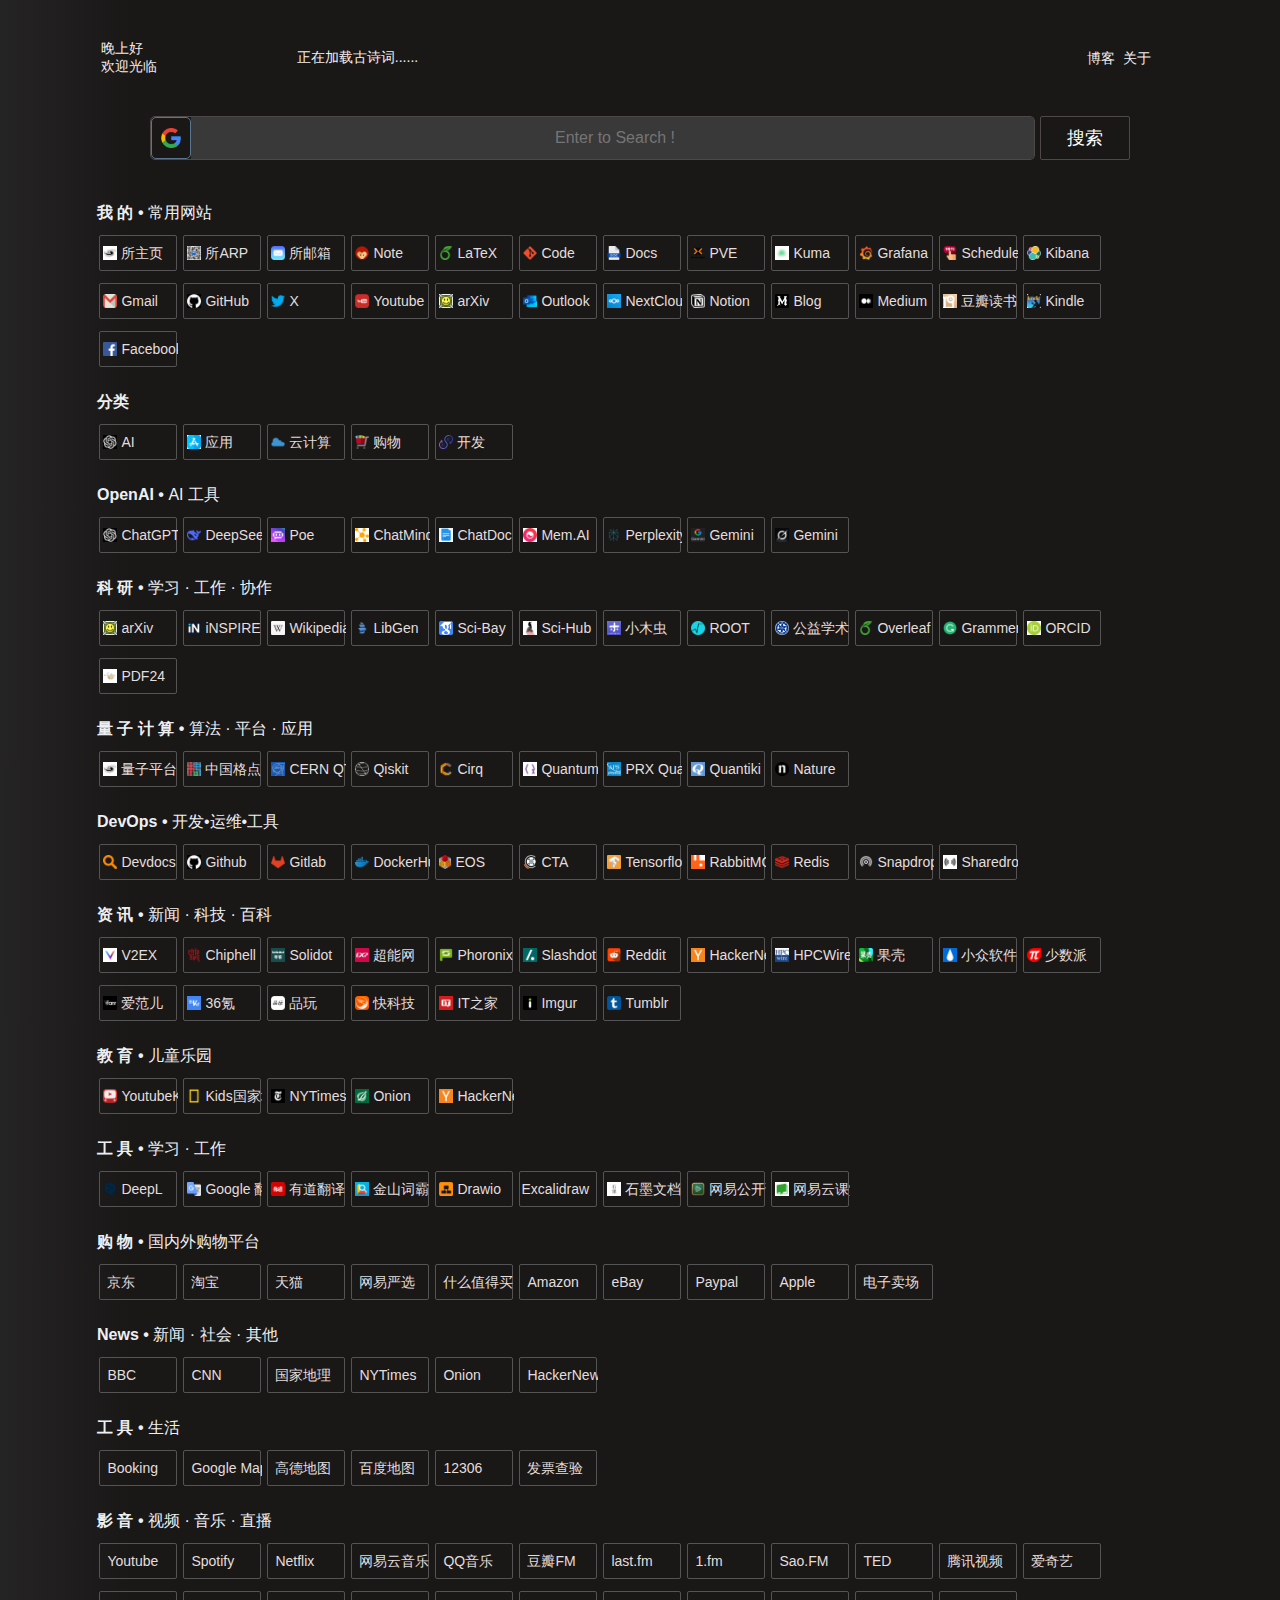
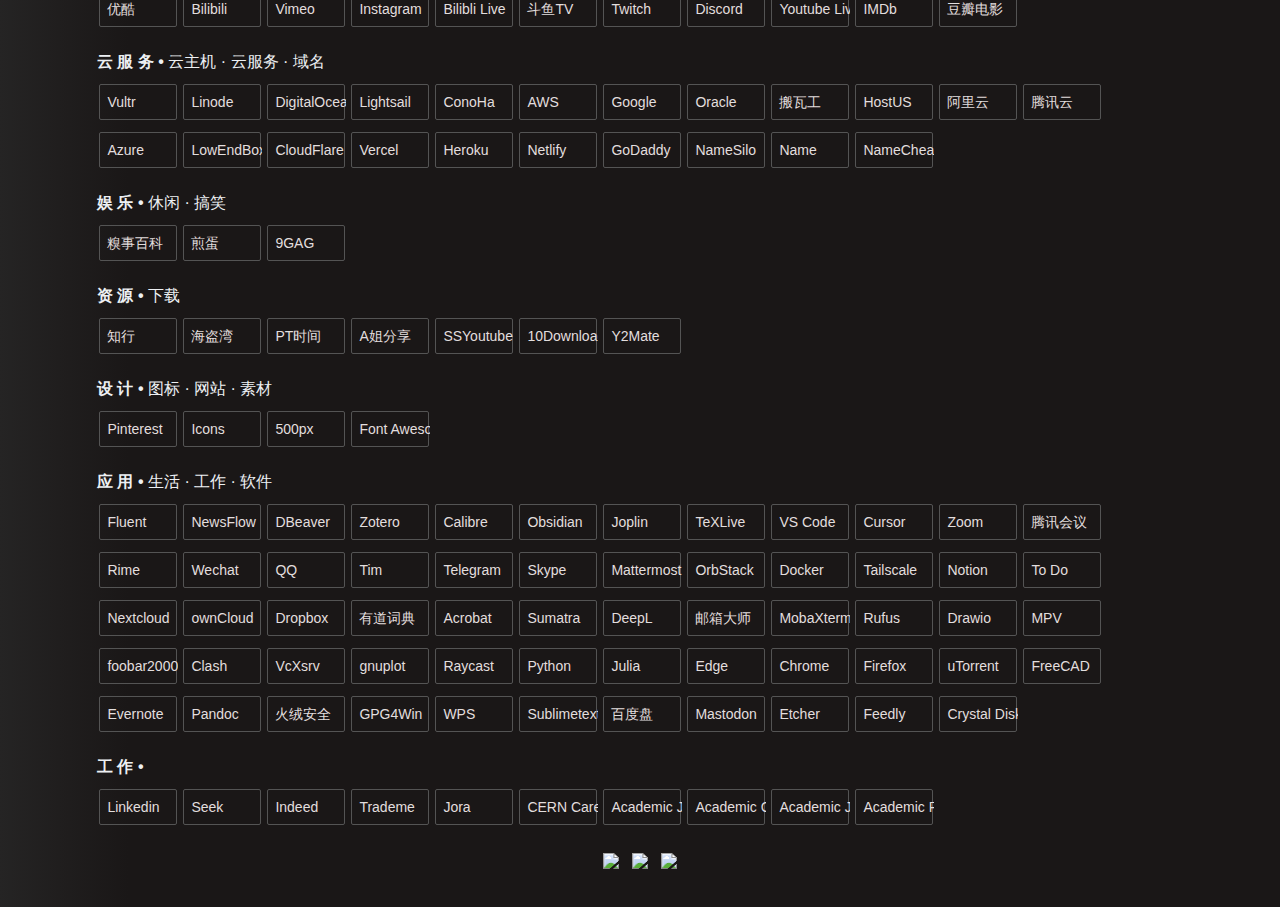
==== index.html @ b5cb86a3 "update deepseek and grok" ====
<!DOCTYPE html>
<html lang="en">

<head>
  <title>减肥熊导航</title>
  <meta charset="utf-8" />
  <meta name="author" content="Yujiang Bi" />
  <meta http-equiv="Cache-control" content="public">
  <meta name="viewport" content="width=device-width, initial-scale=1" />
  <meta name="keywords" content="减肥熊,减肥熊的导航,个人导航,减肥熊的个人导航,简单网址导航" />
  <meta name="description" content="机会总是垂青于有准备的人" />
  <link rel="manifest" href="manifest.json" />
  <link rel="apple-touch-icon" href="/img/apple-touch-icon.png">
  <meta name="theme-color" content="#f2f2f2" />
  <link rel="dns-prefetch" href="//cdn.statically.io">
  <link rel="dns-prefetch" href="//cdn.jsdelivr.net">
  <link rel="dns-prefetch" href="//fonts.googleapis.com">
  <link rel="dns-prefetch" href="//www.googletagmanager.com">
  <link rel="shortcut icon" type="image/x-icon" href="/favicon.ico">
  <link rel="icon" type="image/x-icon" href="/favicon.ico" />

  <link crossorigin="anonymous" integrity="sha384-i/ZLCOBtDmoxztrtShNvc3vGe1+IbOGDzkZNC4KLXurv/BT7QInnM2AsPnvbgXH/" href="//lib.baomitu.com/normalize/5.0.0/normalize.min.css" rel="stylesheet">
  <link href="/css/style.min.css" rel="stylesheet" type="text/css">
  <!--[if lt IE 9]>
      <script src="//cdn.jsdelivr.net/npm/respond.js@1.4.2/dest/respond.min.js"></script>
    <![endif]-->
  <link href="/css/font.css" rel="stylesheet">
  <!-- Google Tag Manager -->
  <!-- <script>(function(w,d,s,l,i){w[l]=w[l]||[];w[l].push({'gtm.start':
      new Date().getTime(),event:'gtm.js'});var f=d.getElementsByTagName(s)[0],
      j=d.createElement(s),dl=l!='dataLayer'?'&l='+l:'';j.async=true;j.src=
      '//www.googletagmanager.com/gtm.js?id='+i+dl;f.parentNode.insertBefore(j,f);
      })(window,document,'script','dataLayer','GTM-NP22Q3B');</script> -->
  <!-- End Google Tag Manager -->
</head>

<body>
  <!-- Google Tag Manager (noscript) -->
  <!-- <noscript><iframe src="//www.googletagmanager.com/ns.html?id=GTM-NP22Q3B"
     height="0" width="0" style="display:none;visibility:hidden"></iframe></noscript> -->
  <!-- End Google Tag Manager (noscript)-->
  <header id="header" class="inner-center header">
    <!-- header menu start -->
    <!-- 菜单 end -->
    <!-- slogan start -->
    <div class="logo-box">
      <div class="container">
        <div class="greeting">
          <div id="greetings" class="greetings">Hello ...</div>
        </div>
        <div class="poem">
          <span id="gushici" class="poem_sentence">正在加载古诗词......</span><br /><span id="poem_info" class="poem_info">
        </div>
        <div id="he-plugin-simple" class="qweather"></div>
        <div class="about">
          <span><a href="//amito.me" target="_blank" rel="noopener noreferrer">博客</a></span> <span><a href="//amito.me/about" target="_self">关于</a></span>
        </div>
      </div>
     <!-- <div id="clock" class="clock">北京时间</div> -->
    </div>
    <!-- slogan end -->
    <!-- 搜索框 start -->
    <div id="search_form" class="search-section">
      <div class="search-left">
        <div id="search_logo" data-type="google" class="search-logo"></div>
        <div class="input-wrap">
          <input id="search_keyword" class="search-input" name="keyword" maxlength="100" autocomplete="off" type="text" placeholder="Enter to Search !">
          <div class="clear-keyword" id="clear_keyword" title="清空">×</div>
        </div>
        <!--  搜索引擎 start  -->
        <ul id="search_methods" class="search-methods">
          <li data-type="google" class="search-item google">Google</li>
          <li data-type="baidu" class="search-item baidu">百度</li>
          <li data-type="github" class="search-item github">GitHub</li>
          <li data-type="whois" class="search-item whois">Whois</li>
          <li data-type="bing" class="search-item bing">必应</li>
          <li data-type="taobao" class="search-item taobao">淘宝</li>
          <li data-type="jingdong" class="search-item jingdong">京东</li>
        </ul> <!--  搜索引擎 end  -->
        <!--  搜索结果 start -->
        <ul id="search_result" class="search-result">
          <li class="result-item"></li>
        </ul> <!--  搜索结果 end -->
      </div>
      <input class="search-submit" value="搜索" id="search_submit" type="submit">
    </div> <!-- 搜索框 end -->
  </header>
  <section id="home" class="inner-center main">
    <div class="content-inside">
      <!-- 导航地址 start -->
      <div class="jj-list hot">
        <div class="jj-list-tit">我 的 &bullet; <span>常用网站</span></div>
        <ul class="jj-list-con">
          <li><a href="http://portal.ihep.ac.cn/" target="_blank"><img class="lazy" loading="lazy" data-src="/img/ihep.png">所主页</a></li>
          <li><a href="//ihep.arp.cn" target="_blank"><img class="lazy" loading="lazy" data-src="/img/arp.png">所ARP</a></li>
          <li><a href="//mail.ihep.ac.cn" target="_blank"><img class="lazy" loading="lazy" data-src="/img/mail.ihep.png">所邮箱</a></li>
          <li><a href="//note.ihep.ac.cn/" target="_blank"><img class="lazy" loading="lazy" data-src="/img/hedge.png">Note</a></li>
          <li><a href="//latex.ihep.ac.cn" target="_blank"><img class="lazy" loading="lazy" data-src="/img/overleaf.png">LaTeX</a></li>
          <li><a href="//code.ihep.ac.cn/" target="_blank" title="Gitlab"><img class="lazy" loading="lazy" data-src="/img/code.png">Code</a></li>
          <li><a href="//docs.ihep.ac.cn" target="_blank"><img class="lazy" loading="lazy" data-src="/img/ihep.docs.png">Docs</a></li>
          <li><a href="//pve.ihep.ac.cn/" target="_blank"><img class="lazy" loading="lazy" data-src="/img/pve.png">PVE</a></li>
          <li><a href="//kuma.ihep.ac.cn/" target="_blank"><img class="lazy" loading="lazy" data-src="/img/kuma.png">Kuma</a></li>
          <li><a href="//storage-mon.ihep.ac.cn/" target="_blank"><img class="lazy" loading="lazy" data-src="/img/grafana.png">Grafana</a></li>
          <li><a href="http://schedule.ihep.ac.cn/create" target="_blank"><img class="lazy" loading="lazy" data-src="/img/vote.png">Schedule</a></li>
          <li><a href="//omat-kibana.ihep.ac.cn/app/kibana_overview#/" target="_blank"><img class="lazy" loading="lazy" data-src="/img/kibana.png">Kibana</a></li>
          <li><a href="//mail.google.com" target="_blank"><img class="lazy" loading="lazy" data-src="/img/gmail.png">Gmail</a></li>
          <li><a href="//github.com/byujiang" target="_blank"><img class="lazy" loading="lazy" data-src="/img/github.png">GitHub</a></li>
          <li><a href="//twitter.com/" target="_blank"><img class="lazy" loading="lazy" data-src="/img/twitter.png">X</a></li>
          <li><a href="//www.youtube.com/" target="_blank"><img class="lazy" loading="lazy" data-src="/img/youtube.png">Youtube</a></li>
          <li><a href="//arxiv.org/list/quant-ph/new/" target="_blank"><img class="lazy" loading="lazy" src="/img/arxiv.png">arXiv</a></li>
          <li><a href="//outlook.live.com/owa/" target="_blank"><img class="lazy" loading="lazy" data-src="/img/outlook.png">Outlook</a></li>
          <li><a href="//box.amito.me" target="_blank"><img class="lazy" loading="lazy" data-src="/img/nextcloud.png">NextCloud</a></li>
          <li><a href="//notion.so" target="_blank"><img class="lazy" loading="lazy" data-src="/img/notion.png">Notion</a></li>
          <li><a href="//blog.amito.me" target="_blank"><img class="lazy" loading="lazy" data-src="/img/amito.png">Blog</a></li>
          <li><a href="//medium.com/@byujiang" target="_blank"><img class="lazy" loading="lazy" data-src="/img/medium.png">Medium</a></li>
          <li><a href="//book.douban.com/" target="_blank"><img class="lazy" loading="lazy" data-src="/img/book.douban.png">豆瓣读书</a></li>
          <li><a href="//www.amazon.com/sendtokindle" target="_blank"><img class="lazy" loading="lazy" data-src="/img/kindle.png">Kindle</a></li>
          <li><a href="//www.facebook.com/" target="_blank"><img class="lazy" loading="lazy" data-src="/img/facebook.png">Facebook</a></li>
        </ul>
      </div>
      <div id="news" class="jj-list">
        <div class="jj-list-tit">分类</div>
        <ul class="jj-list-con">
          <li><a href="#ai"><img class="lazy" loading="lazy" data-src="/img/chatgpt.png">AI</a></li>
          <li><a href="#app"><img class="lazy" loading="lazy" data-src="/img/app.png">应用</a></li>
          <li><a href="#cloud"><img class="lazy" loading="lazy" data-src="/img/cloud.png">云计算</a></li>
          <li><a href="#shopping"><img class="lazy" loading="lazy" data-src="/img/shopping.png">购物</a></li>
          <li><a href="#devops"><img class="lazy" loading="lazy" data-src="/img/devops.png">开发</a></li>
        </ul>
      </div>
      <div class="jj-list">
        <div class="jj-list-tit" id="ai">OpenAI &bullet; <span>AI 工具</span></div>
        <ul class="jj-list-con">
          <li><a href="//chatgpt.com" target="_blank"><img class="lazy" loading="lazy" src="/img/chatgpt.png">ChatGPT</a></li>
          <li><a href="//chat.deepseek.com" target="_blank"><img class="lazy" loading="lazy" src="/img/deepseek.png">DeepSeek</a></li>
          <li><a href="//poe.com" target="_blank"><img class="lazy" loading="lazy" src="/img/poe.png">Poe</a></li>
          <li><a href="//www.chatmind.tech" target="_blank"><img class="lazy" loading="lazy" data-src="/img/chatmind.png">ChatMind</a></li>
          <li><a href="//chatdoc.com" target="_blank"><img class="lazy" loading="lazy" data-src="/img/chatdoc.png">ChatDoc</a></li>
          <li><a href="//mem.ai" target="_blank"><img class="lazy" loading="lazy" data-src="/img/memai.png">Mem.AI</a></li>
          <li><a href="//perplexity.ai" target="_blank"><img class="lazy" loading="lazy" data-src="/img/perplexity.png">Perplexity</a></li>
          <li><a href="//gemini.google.com/app" target="_blank"><img class="lazy" loading="lazy" data-src="/img/gemini.png">Gemini</a></li>
          <li><a href="//grok.com" target="_blank"><img class="lazy" loading="lazy" data-src="/img/grok.png">Gemini</a></li>
        </ul>
      </div>
      <div id="work" class="jj-list">
        <div class="jj-list-tit">科 研 &bullet; <span>学习 · 工作 · 协作</span></div>
        <ul class="jj-list-con">
          <li><a href="//arxiv.org/list/quant-ph/new" target="_blank"><img class="lazy" loading="lazy" data-src="/img/arxiv.png">arXiv</a></li>
          <li><a href="//inspirehep.net/" target="_blank"><img class="lazy" loading="lazy" data-src="/img/inspirehep.png">iNSPIRE</a></li>
          <li><a href="//en.wikipedia.org/wiki/Main_Page" target="_blank"><img class="lazy" loading="lazy" data-src="/img/wikipedia.png">Wikipedia</a></li>
          <li><a href="//libgen.rs/" target="_blank"><img class="lazy" loading="lazy" data-src="/img/libgen.png">LibGen</a></li>
          <li><a href="//sci-bay.org/" target="_blank"><img class="lazy" loading="lazy" data-src="/img/sci-bay.png">Sci-Bay</a></li>
          <li><a href="//sci-hub.st/" target="_blank"><img class="lazy" loading="lazy" data-src="/img/scihub.png">Sci-Hub</a></li>
          <li><a href="http://muchong.com/bbs/" title="小木虫" target="_blank"><img class="lazy" loading="lazy" data-src="/img/muchong.png">小木虫</a></li>
          <li><a href="//root.cern/" title="ROOT 分析软件" target="_blank"><img class="lazy" loading="lazy" data-src= "/img/root.png">ROOT</a></li>
          <li><a href="//pubscholar.cn" title="公益学术" target="_blank"><img class="lazy" loading="lazy" data-src="/img/cas.png">公益学术</a></li>
          <li><a href="//www.overleaf.com?r=b810ecff&rm=d&rs=b" target="_blank"><img class="lazy" loading="lazy" data-src="/img/overleaf.png">Overleaf</a></li>
          <li><a href="//app.grammarly.com/" target="_blank"><img class="lazy" loading="lazy" data-src="/img/grammerly.png">Grammerly</a></li>
          <li><a href="//orcid.org/0000-0001-5346-5889" target="_blank"><img class="lazy" loading="lazy" data-src="/img/orcid.png">ORCID</a></li>
          <li><a href="https://tools.pdf24.org/zh/" target="_blank"><img class="lazy" loading="lazy" data-src="/img/pdf24.png">PDF24</a></li>
        </ul>
      </div>
      <div id="quantum" class="jj-list">
        <div class="jj-list-tit">量 子 计 算 &bullet; <span>算法 · 平台 · 应用</span></div>
        <ul class="jj-list-con">
          <li><a href="//quantum.ihep.ac.cn" target="_blank" title="高能所量子计算平台"><img class="lazy" loading="lazy" data-src="/img/ihep.png">量子平台</a></li>
          <li><a href="//clqcd.ihep.ac.cn" target="_blank" title="中国格点组"><img class="lazy" loading="lazy" data-src="/img/lqcd.png">中国格点</a></li>
          <li><a href="//quantum.cern.ch" target="_blank" title="CERN Quantum Technology Intuitive"><img class="lazy" loading="lazy" data-src="/img/cern.png">CERN QTI</a></li>
          <li><a href="//qiskit.org/textbook/preface.html" target="_blank" title="Qiskit Tutorials"><img class="lazy" loading="lazy" data-src="/img/qiskit.png">Qiskit</a></li>
          <li><a href="//quantumai.google/cirq/tutorials" target="_blank" title="Google Cirq Tutorials"><img class="lazy" loading="lazy" data-src="/img/cirq.png">Cirq</a></li>
          <li><a href="//quantum-journal.org/" target="_blank" title="Open Quantum Journal"><img class="lazy" loading="lazy" data-src="/img/qcj.png">Quantum</a></li>
          <li><a href="//journals.aps.org/prxquantum/" target="_blank" title="APS PRX Quantum"><img class="lazy" loading="lazy" data-src="/img/aps.png">PRX Quantum</a></li>
          <li><a href="//www.quantiki.org/" target="_blank" title="APS PRX Quantum"><img class="lazy" loading="lazy" data-src="/img/quantiki.png">Quantiki</a></li>
          <li><a href="//www.nature.com/" target="_blank" title="Nature"><img class="lazy" loading="lazy" data-src="/img/nature.png">Nature</a></li>
        </ul>
      </div>
      <div id="devops" class="jj-list">
        <div class="jj-list-tit">DevOps &bullet; <span>开发&bullet;运维&bullet;工具</span></div>
        <ul class="jj-list-con">
          <li><a href="//devdocs.io/" target="_blank"><img class="lazy" loading="lazy" data-src="/img/devdocs.png">Devdocs</a></li>
          <li><a href="//github.com/byujiang" target="_blank"><img class="lazy" loading="lazy" data-src="/img/github.png">Github</a></li>
          <li><a href="//gitlab.com/byujiang" target="_blank"><img class="lazy" loading="lazy" data-src="/img/gitlab.png">Gitlab</a></li>
          <li><a href="//hub.docker.com/" target="_blank"><img class="lazy" loading="lazy" data-src="/img/docker.png">DockerHub</a></li>
          <li><a href="//eos-web.web.cern.ch/eos-web/" target="_blank"><img class="lazy" loading="lazy" data-src="/img/cern-eos.png">EOS</a></li>
          <li><a href="//cta.web.cern.ch/cta/" target="_blank"><img class="lazy" loading="lazy" data-src="/img/cta.png">CTA</a></li>
          <li><a href="//tensorflow.org/" target="_blank"><img class="lazy" loading="lazy" data-src="/img/tf.png">Tensorflow</a></li>
          <li><a href="//www.rabbitmq.com/" target="_blank"><img class="lazy" loading="lazy" data-src="/img/rabbitmq.png">RabbitMQ</a></li>
          <li><a href="//redis.io/docs/" target="_blank"><img class="lazy" loading="lazy" data-src="/img/redis.png">Redis</a></li>
          <li><a href="//snapdrop.net" target="_blank"><img class="lazy" loading="lazy" data-src="/img/snapdrop.png">Snapdrop</a></li>
          <li><a href="//sharedrop.io" target="_blank"><img class="lazy" loading="lazy" data-src="/img/sharedrop.png">Sharedrop</a></li>
        </ul>
      </div>
      <div id="news-it" class="jj-list">
        <div class="jj-list-tit">资 讯 &bullet; <span>新闻 · 科技 · 百科</span></div>
        <ul class="jj-list-con">
          <li><a href="//www.v2ex.com" target="_blank"><img class="lazy" loading="lazy" data-src="/img/v2ex.png">V2EX</a></li>
          <li><a href="//www.chiphell.com/" target="_blank"><img class="lazy" loading="lazy" data-src="/img/chiphell.png">Chiphell</a></li>
          <li><a href="//www.solidot.org/" target="_blank"><img class="lazy" loading="lazy" data-src="/img/solidot.png">Solidot</a></li>
          <li><a href="//www.expreview.com/" target="_blank"><img class="lazy" loading="lazy" data-src="/img/expreview.png">超能网</a></li>
          <li><a href="//www.phoronix.com/" target="_blank"><img class="lazy" loading="lazy" data-src="/img/phoronix.png">Phoronix</a></li>
          <li><a href="//slashdot.org/" target="_blank"><img class="lazy" loading="lazy" data-src="/img/slashdot.png">Slashdot</a></li>
          <li><a href="//reddit.com" target="_blank"><img class="lazy" loading="lazy" data-src="/img/reddit.png">Reddit</a></li>
          <li><a href="//news.ycombinator.com/" target="_blank"><img class="lazy" loading="lazy" data-src="/img/hknews.png">HackerNews</a></li>
          <li><a href="//www.hpcwire.com/" target="_blank" title="HPCWire"><img class="lazy" loading="lazy" data-src="/img/hpcwire.png">HPCWire</a></li>
          <li><a href="//www.guokr.com/" target="_blank" target="_blank"><img class="lazy" loading="lazy" data-src="/img/guokr.png">果壳</a></li>
          <li><a href="//www.appinn.com/" target="_blank" title="小众软件"><img class="lazy" loading="lazy" data-src="/img/appinn.png">小众软件</a></li>
          <li><a href="//www.sspai.com" target="_blank" title="少数派"><img class="lazy" loading="lazy" data-src="/img/sspai.png">少数派</a></li>
          <li><a href="//ifanr.com"  target="_blank" title="爱范儿"><img class="lazy" loading="lazy" data-src="/img/ifanr.png">爱范儿</a></li>
          <li><a href="//www.36kr.com/" target="_blank" title="36氪"><img class="lazy" loading="lazy" data-src="/img/36kr.png">36氪</a></li>
          <li><a href="//pingwest.com" target="_blank" title="品玩"><img class="lazy" loading="lazy" data-src="/img/pingwest.png">品玩</a></li>
          <li><a href="http://news.mydrivers.com/" target="_blank" title="快科技"><img class="lazy" loading="lazy" data-src="/img/mydrivers.png">快科技</a></li>
          <li><a href="//www.ithome.com/" target="_blank" title="IT之家"><img class="lazy" loading="lazy" data-src="/img/ithome.png">IT之家</a></li>
          <li><a href="//imgur.com/" target="_blank" title="Imgur"><img class="lazy" loading="lazy" data-src="/img/imgur.png">Imgur</a></li>
          <li><a href="//www.tumblr.com/" target="_blank" title="Tumblr"><img class="lazy" loading="lazy" data-src="/img/tumblr.png">Tumblr</a></li>
        </ul>
      </div>
      <div id="news-social" class="jj-list">
        <div class="jj-list-tit">教 育 &bullet; <span>儿童乐园</span></div>
        <ul class="jj-list-con">
          <li><a href="//youtubekids.com" target="_blank"><img class="lazy" loading="lazy" data-src="/img/y2bkids.png">YoutubeKids</a></li>
          <li><a href="//kids.nationalgeographic.com" target="_blank"><img class="lazy" loading="lazy" data-src="/img/ng.png">Kids国家地理</a></li>
          <li><a href="//www.nytimes.com" target="_blank"><img class="lazy" loading="lazy" data-src="/img/nytimes.png">NYTimes</a></li>
          <li><a href="//www.theonion.com/" target="_blank"><img class="lazy" loading="lazy" data-src="/img/onion.png">Onion</a></li>
          <li><a href="//news.ycombinator.com/" target="_blank"><img class="lazy" loading="lazy" data-src="/img/hknews.png">HackerNews</a></li>
        </ul>
      </div>
      <div id="tools-work" class="jj-list">
        <div class="jj-list-tit">工 具 &bullet; <span>学习 · 工作</span></div>
        <ul class="jj-list-con">
          <li><a href="//www.deepl.com/translator" target="_blank"><img class="lazy" loading="lazy" data-src="/img/deepl.png">DeepL</a></li>
          <li><a href="//translate.google.com/" target="_blank"><img class="lazy" loading="lazy" data-src="/img/translate.png">Google 翻译</a></li>
          <li><a href="//fanyi.youdao.com/" target="_blank"><img class="lazy" loading="lazy" data-src="/img/youdao.png">有道翻译</a></li>
          <li><a href="//www.iciba.com/" target="_blank"><img class="lazy" loading="lazy" data-src="/img/iciba.png">金山词霸</a></li>
          <li><a href="//app.diagrams.net/" target="_blank"><img class="lazy" loading="lazy" data-src="/img/drawio.png">Drawio</a></li>
          <li><a href="//excalidraw.com" target="_blank"<img class="lazy" loading="lazy" data-src="/img/excalidraw.png">Excalidraw</a></li>
          <li><a href="//shimo.im" title="石墨在线文档" target="_blank"><img class="lazy" loading="lazy" data-src="/img/shimo.png">石墨文档</a></li>
          <li><a href="//open.163.com" title="网易公开课" target="_blank"><img class="lazy" loading="lazy" data-src="/img/open.163.png">网易公开课</a></li>
          <li><a href="//study.163.com" title="网易云课堂" target="_blank"><img class="lazy" loading="lazy" data-src="/img/study.163.png">网易云课堂</a></li>
        </ul>
      </div>
      <div id="shopping" class="jj-list">
        <div class="jj-list-tit">购 物 &bullet; <span>国内外购物平台</span></div>
        <ul class="jj-list-con">
          <li><a href="//www.jd.com" target="_blank"><img class="lazy" loading="lazy" data-src="/img/jd.png">京东</a></li>
          <li><a href="//www.taobao.com/" target="_blank"><img class="lazy" loading="lazy" data-src="/img/taobao.png">淘宝</a></li>
          <li><a href="//www.tmall.com/" target="_blank"><img class="lazy" loading="lazy" data-src="/img/tmall.png">天猫</a></li>
          <li><a href="//you.163.com/" target="_blank"><img class="lazy" loading="lazy" data-src="/img/yanxuan.png">网易严选</a></li>
          <li><a href="//www.smzdm.com/" target="_blank"><img class="lazy" loading="lazy" data-src="/img/smzdm.png">什么值得买</a></li>
          <li><a href="//www.amazon.com" target="_blank"><img class="lazy" loading="lazy" data-src="/img/amazon.png">Amazon</a></li>
          <li><a href="//www.ebay.com/" target="_blank"><img class="lazy" loading="lazy" data-src="/img/ebay.png">eBay</a></li>
          <li><a href="//www.paypal.com/" target="_blank"><img class="lazy" loading="lazy" data-src="/img/paypal.png">Paypal</a></li>
          <li><a href="//apple.com/" target="_blank"><img class="lazy" loading="lazy" data-src="/img/apple.png">Apple</a></li>
          <li><a href="http://mkt.zycg.gov.cn/mall-view/#" target="_blank"><img class="lazy" loading="lazy" data-src="/img/zhengcai.png">电子卖场</a></li>
        </ul>
      </div>
      <div id="news-social" class="jj-list">
        <div class="jj-list-tit">News &bullet; <span>新闻 · 社会 · 其他</span></div>
        <ul class="jj-list-con">
          <li><a href="//bbc.com" target="_blank"><img class="lazy" loading="lazy" data-src="/img/bbc.png">BBC</a></li>
          <li><a href="//www.cnn.com/" target="_blank"><img class="lazy" loading="lazy" data-src="/img/cnn.png">CNN</a></li>
          <li><a href="//www.nationalgeographic.com/" target="_blank"><img class="lazy" loading="lazy" data-src="/img/ng.png">国家地理</a></li>
          <li><a href="//www.nytimes.com" target="_blank"><img class="lazy" loading="lazy" data-src="/img/nytimes.png">NYTimes</a></li>
          <li><a href="//www.theonion.com/" target="_blank"><img class="lazy" loading="lazy" data-src="/img/onion.png">Onion</a></li>
          <li><a href="//news.ycombinator.com/" target="_blank"><img class="lazy" loading="lazy" data-src="/img/hknews.png">HackerNews</a></li>
        </ul>
      </div>
      <div id="tools-life" class="jj-list">
        <div class="jj-list-tit">工 具 &bullet; <span>生活</span></div>
        <ul class="jj-list-con">
          <li><a href="//www.booking.com/" target="_blank"><img class="lazy" loading="lazy" data-src="/img/booking.png">Booking</a></li>
          <li><a href="//www.google.com/maps" target="_blank"><img class="lazy" loading="lazy" data-src="/img/googlemaps.png">Google Maps</a></li>
          <li><a href="//ditu.amap.com/" target="_blank"><img class="lazy" loading="lazy" data-src="/img/amap.png">高德地图</a></li>
          <li><a href="//map.baidu.com/" target="_blank"><img class="lazy" loading="lazy" data-src="/img/map.baidu.png">百度地图</a></li>
          <li><a href="//www.12306.cn/index/" target="_blank"><img class="lazy" loading="lazy" data-src="/img/12306.png">12306</a></li>
          <li><a href="//inv-veri.chinatax.gov.cn/" title="国家税务总局发票查验" target="_blank"><img class="lazy" loading="lazy" data-src="/img/tax.png">发票查验</a></li>
        </ul>
      </div>
      <div id="media" class="jj-list">
        <div class="jj-list-tit">影 音 &bullet; <span>视频 · 音乐 · 直播</span></div>
        <ul class="jj-list-con">
          <li><a href="//www.youtube.com" target="_blank"><img class="lazy" loading="lazy" data-src="/img/youtube.png">Youtube</a></li>
          <li><a href="//www.spotify.com" target="_blank"><img class="lazy" loading="lazy" data-src="/img/spotify.png">Spotify</a></li>
          <li><a href="//www.netflix.com/" target="_blank"><img class="lazy" loading="lazy" data-src="/img/netflix.png">Netflix</a></li>
          <li><a href="//music.163.com" target="_blank"><img class="lazy" loading="lazy" data-src="/img/music.163.png">网易云音乐</a></li>
          <li><a href="//y.qq.com/" target="_blank"><img class="lazy" loading="lazy" data-src="/img/qqmusic.png">QQ音乐</a></li>
          <li><a href="//fm.douban.com/" target="_blank"><img class="lazy" loading="lazy" data-src="/img/doubanfm.png">豆瓣FM</a></li>
          <li><a href="//last.fm/" target="_blank"><img class="lazy" loading="lazy" data-src="/img/last.fm.png">last.fm</a></li>
          <li><a href="//www.1.fm/" target="_blank"><img class="lazy" loading="lazy" data-src="/img/1fm.png">1.fm</a></li>
          <li><a href="//sao.fm/" target="_blank"><img class="lazy" loading="lazy" data-src="/img/pulse.png">Sao.FM</a></li>
          <li><a href="//www.ted.com/" target="_blank"><img class="lazy" loading="lazy" data-src="/img/ted.png">TED</a></li>
          <li><a href="//v.qq.com/" target="_blank"><img class="lazy" loading="lazy" data-src="/img/v.qq.png">腾讯视频</a></li>
          <li><a href="//www.iqiyi.com/" target="_blank"><img class="lazy" loading="lazy" data-src="/img/iqiyi.png">爱奇艺</a></li>
          <li><a href="//www.youku.com/" target="_blank"><img class="lazy" loading="lazy" data-src="/img/youku.png">优酷</a></li>
          <li><a href="//www.bilibili.com/" target="_blank"><img class="lazy" loading="lazy" data-src="/img/bilibili.png">Bilibili</a></li>
          <li><a href="//www.vimeo.com/" target="_blank"><img class="lazy" loading="lazy" data-src="/img/vimeo.png">Vimeo</a></li>
          <li><a href="//instagram.com/" target="_blank"><img class="lazy" loading="lazy" data-src="/img/instagram.png">Instagram</a></li>
          <li><a href="//live.bilibili.com/" target="_blank"><img class="lazy" loading="lazy" data-src="/img/bilibili.png">Bilibli Live</a></li>
          <li><a href="//www.douyu.com/" target="_blank"><img class="lazy" loading="lazy" data-src="/img/douyu.png">斗鱼TV</a></li>
          <li><a href="//www.twitch.tv" target="_blank"><img class="lazy" loading="lazy" data-src="/img/twitch.png">Twitch</a></li>
          <li><a href="//discord.com" target="_blank"><img class="lazy" loading="lazy" data-src="/img/discord.png">Discord</a></li>
          <li><a href="//www.youtube.com/live" target="_blank"><img class="lazy" loading="lazy" data-src="/img/youtube.png">Youtube Live</a></li>
          <li><a href="//www.imdb.com" target="_blank"><img class="lazy" loading="lazy" data-src="/img/imdb.png">IMDb</a></li>
          <li><a href="//movie.douban.com" target="_blank"><img class="lazy" loading="lazy" data-src="/img/movie.douban.png">豆瓣电影</a></li>
        </ul>
      </div>
      <div id="cloud" class="jj-list">
        <div class="jj-list-tit">云 服 务 &bullet; <span>云主机 · 云服务 · 域名</span></div>
        <ul class="jj-list-con">
          <li><a href="http://www.vultr.com/?ref=9069766-8H" target="_blank"><img class="lazy" loading="lazy" data-src="/img/vultr.png">Vultr</a></li>
          <li><a href="//www.linode.com" target="_blank"><img class="lazy" loading="lazy" data-src="/img/linode.png">Linode</a></li>
          <li><a href="//digitalocean.com" target="_blank"><img class="lazy" loading="lazy" data-src="/img/do.png">DigitalOcean</a></li>
          <li><a href="//lightsail.aws.amazon.com/" target="_blank"><img class="lazy" loading="lazy" data-src="/img/lightsail.png">Lightsail</a></li>
          <li><a href="//www.conoha.jp/" target="_blank"><img class="lazy" loading="lazy" data-src="/img/conoha.png">ConoHa</a></li>
          <li><a href="//aws.amazon.com" target="_blank"><img class="lazy" loading="lazy" data-src="/img/aws.png">AWS</a></li>
          <li><a href="//cloud.google.com/" target="_blank"><img class="lazy" loading="lazy" data-src="/img/cloud.google.png">Google</a></li>
          <li><a href="//cloud.oracle.com/" target="_blank"><img class="lazy" loading="lazy" data-src="/img/oracle.png">Oracle</a></li>
          <li><a href="//bandwagonhost.com/" target="_blank"><img class="lazy" loading="lazy" data-src="/img/bandwagon.png">搬瓦工</a></li>
          <li><a href="//hostus.us/" target="_blank"><img class="lazy" loading="lazy" data-src="/img/hostus.png">HostUS</a></li>
          <li><a href="//www.aliyun.com" target="_blank"><img class="lazy" loading="lazy" data-src="/img/aliyun.png">阿里云</a></li>
          <li><a href="//cloud.tencent.com/" target="_blank"><img class="lazy" loading="lazy" data-src="/img/cloud.tencent.png">腾讯云</a></li>
          <li><a href="//azure.microsoft.com" target="_blank"><img class="lazy" loading="lazy" data-src="/img/azure.png">Azure</a></li>
          <li><a href="//lowendbox.com/" target="_blank"><img class="lazy" loading="lazy" data-src="/img/lowendbox.png">LowEndBox</a></li>
          <li><a href="//www.cloudflare.com" target="_blank"><img class="lazy" loading="lazy" data-src="/img/cloudflare.png">CloudFlare</a></li>
          <li><a href="//vercel.com/" target="_blank"><img class="lazy" loading="lazy" data-src="/img/vercel.png">Vercel</a></li>
          <li><a href="//heroku.com/" target="_blank"><img class="lazy" loading="lazy" data-src="/img/heroku.png">Heroku</a></li>
          <li><a href="//netlify.com/" target="_blank"><img class="lazy" loading="lazy" data-src="/img/netlify.png">Netlify</a></li>
          <li><a href="//www.godaddy.com" target="_blank"><img class="lazy" loading="lazy" data-src="/img/godaddy.png">GoDaddy</a></li>
          <li><a href="//www.namesilo.com/" target="_blank"><img class="lazy" loading="lazy" data-src="/img/namesilo.png">NameSilo</a></li>
          <li><a href="//www.name.com/" target="_blank"><img class="lazy" loading="lazy" data-src="/img/name.png">Name</a></li>
          <li><a href="//www.namecheap.com/" target="_blank"><img class="lazy" loading="lazy" data-src="/img/namecheap.png">NameCheap</a></li>
        </ul>
      </div>
      <div id="fun" class="jj-list">
        <div class="jj-list-tit">娱 乐 &bullet; <span>休闲 · 搞笑</span></div>
        <ul class="jj-list-con">
          <li><a href="//qiushibaike.com" target="_blank"><img class="lazy" loading="lazy" data-src="/img/qiubai.png">糗事百科</a></li>
          <li><a href="//jandan.net" target="_blank"><img class="lazy" loading="lazy" data-src="/img/jiandan.png">煎蛋</a></li>
          <li><a href="//9gag.net" target="_blank"><img class="lazy" loading="lazy" data-src="/img/9gag.png">9GAG</a></li>
        </ul>
      </div>
      <div id="resource" class="jj-list">
        <div class="jj-list-tit">资 源 &bullet; <span>下载</span></div>
        <ul class="jj-list-con">
          <li><a href="http://pt.zhixing.bjtu.edu.cn/search/" target="_blank"><img class="lazy" loading="lazy" data-src="/img/zhixing.png">知行</a></li>
          <li><a href="//thepiratebay.org/" target="_blank"><img class="lazy" loading="lazy" data-src="/img/piratebay.png">海盗湾</a></li>
          <li><a href="//www.pttime.org/torrents.php" target="_blank"><img class="lazy" loading="lazy" data-src="/img/pttime.png">PT时间</a></li>
          <li><a href="//www.ahhhhfs.com" target="_blank"><img class="lazy" loading="lazy" data-src="/img/ahhhhfs.png">A姐分享</a></li>
          <li><a href="//ssyoutube.com/" target="_blank"><img class="lazy" loading="lazy" data-src="/img/ssy2b.png">SSYoutube</a></li>
          <li><a href="//10downloader.com/en/106" target="_blank"><img class="lazy" loading="lazy" data-src="/img/down10.png">10Downloader</a></li>
          <li><a href="//en1.y2mate.is/q6rwc/" target="_blank"><img class="lazy" loading="lazy" data-src="/img/y2mate.png">Y2Mate</a></li>
        </ul>
      </div>
      <div id="design" class="jj-list">
        <div class="jj-list-tit">设 计 &bullet; <span>图标 · 网站 · 素材</span></div>
        <ul class="jj-list-con">
          <li><a href="//www.pinterest.com/" target="_blank"><img class="lazy" loading="lazy" data-src="/img/pinterest.png">Pinterest</a></li>
          <li><a href="//icon-icons.com/" target="_blank"><img class="lazy" loading="lazy" data-src="/img/icons.png">Icons</a></li>
          <li><a href="//web.500px.com/" target="_blank"><img class="lazy" loading="lazy" data-src="/img/500px.png">500px</a></li>
          <li><a href="//fontawesome.com/icons" target="_blank"><img class="lazy" loading="lazy" data-src="/img/fontawesome.png">Font Awesome</a></li>
        </ul>
      </div>
      <div class="jj-list">
        <div class="jj-list-tit" id="app">应 用 &bullet; <span>生活 · 工作 · 软件</span></div>
        <ul class="jj-list-con">
          <li><a href="//github.com/yang991178/fluent-reader/releases" title="Fluent RSS Reader" target="_blank"><img class="lazy" loading="lazy" data-src="/img/fluent.png">Fluent</a></li>
          <li><a href="//apps.microsoft.com/store/detail/newsflow/9NBLGGH58S5R?hl=en-us&gl=US" target="_blank"><img class="lazy" loading="lazy" data-src="/img/newsflow.png">NewsFlow</a></li>
          <li><a href="//dbeaver.io/download/" target="_blank"><img class="lazy" loading="lazy" data-src="/img/dbeaver.png">DBeaver</a></li>
          <li><a href="//www.zotero.org/download/" target="_blank"><img class="lazy" loading="lazy" data-src="/img/zotero.png">Zotero</a></li>
          <li><a href="//calibre-ebook.com/download" target="_blank"><img class="lazy" loading="lazy" data-src="/img/calibre.png">Calibre</a></li>
          <li><a href="//obsidian.md" target="_blank"><img class="lazy" loading="lazy" data-src="/img/obsidian.png">Obsidian</a></li>
          <li><a href="//joplinapp.org/" target="_blank"><img class="lazy" loading="lazy" data-src="/img/joplin.png">Joplin</a></li>
          <li><a href="//tug.org/texlive/acquire-iso.html" target="_blank"><img class="lazy" loading="lazy" data-src="/img/tex.png">TeXLive</a></l>
          <li><a href="//code.visualstudio.com/Download" target="_blank"><img class="lazy" loading="lazy" data-src="/img/vscode.png">VS Code</a></li>
          <li><a href="//www.cursor.so" target="_blank"><img class="lazy" loading="lazy" data-src="/img/curser.png">Cursor</a></li>
          <li><a href="//zoom.us/download/" target="_blank"><img class="lazy" loading="lazy" data-src="/img/zoom.png">Zoom</a></li>
          <li><a href="//meeting.tencent.com/download-center.html" target="_blank"><img class="lazy" loading="lazy" data-src="/img/tencent.meeting.png">腾讯会议</a></li>
          <li><a href="//rime.im/download/" target="_blank"><img class="lazy" loading="lazy" data-src="/img/rime.png">Rime</a></li>
          <li><a href="//www.wechat.com/en/" target="_blank"><img class="lazy" loading="lazy" data-src="/img/wechat.png">Wechat</a></li>
          <li><a href="//im.qq.com/download" target="_blank"><img class="lazy" loading="lazy" data-src="/img/qq.png">QQ</a></li>
          <li><a href="//tim.qq.com/download.html" target="_blank"><img class="lazy" loading="lazy" data-src="/img/tim.png">Tim</a></li>
          <li><a href="//telegram.org" target="_blank"><img class="lazy" loading="lazy" data-src="/img/telegram.png">Telegram</a></li>
          <li><a href="//www.skype.com/en/get-skype/" target="_blank"><img class="lazy" loading="lazy" data-src="/img/skype.png">Skype</a></li>
          <li><a href="//mattermost.com/download/" target="_blank"><img class="lazy" loading="lazy" data-src="/img/mattermost.png">Mattermost</a></li>
          <li><a href="//orbstack.dev/download" target="_blank"><img class="lazy" loading="lazy" data-src="/img/orbstack.png">OrbStack</a></li>
          <li><a href="//docs.docker.com/get-docker/" target="_blank"><img class="lazy" loading="lazy" data-src="/img/docker.png">Docker</a></li>
          <li><a href="//tailscale.com/download" target="_blank"><img class="lazy" loading="lazy" data-src="/img/tailscale.png">Tailscale</a></li>

          
          <li><a href="//notion.so" target="_blank"><img class="lazy" loading="lazy" data-src="/img/notion.png">Notion</a></li>
          <li><a href="//www.microsoft.com/zh-cn/p/microsoft-to-do-lists-tasks-reminders/9nblggh5r558" target="_blank"><img class="lazy" loading="lazy" data-src="/img/todo.png">To Do</a></li>
          <li><a href="//download.nextcloud.com/desktop/releases/" target="_blank"><img class="lazy" loading="lazy" data-src="/img/nextcloud.png">Nextcloud</a></li>
          <li><a href="//download.owncloud.com/desktop/ownCloud/stable/latest/" target="_blank"><img class="lazy" loading="lazy" data-src="/img/owncloud.png">ownCloud</a></li>
          <li><a href="//dropbox.com/install" target="_blank"><img class="lazy" loading="lazy" data-src="/img/dropbox.png">Dropbox</a></li>
          <li><a href="//cidian.youdao.com/#/" target="_blank"><img class="lazy" loading="lazy" data-src="/img/youdao.png">有道词典</a></li>
          <li><a href="//www.adobe.com/acrobat/pdf-reader.html" target="_blank"><img class="lazy" loading="lazy" data-src="/img/acrobat.png">Acrobat</a></li>
          <li><a href="//www.sumatrapdfreader.org/free-pdf-reader" target="_blank"><img class="lazy" loading="lazy" data-src="/img/sumatra.png">Sumatra</a></li>
          <li><a href="//www.deepl.com/zh/app/" target="_blank"><img class="lazy" loading="lazy" data-src="/img/deepl.png">DeepL</a></li>
          <li><a href="//mail.163.com/dashi/" target="_blank"><img class="lazy" loading="lazy" data-src="/img/mail.163.png">邮箱大师</a></li>
          <li><a href="//mobaxterm.mobatek.net/download.html" target="_blank"><img class="lazy" loading="lazy" data-src="/img/mobaxterm.png">MobaXterm</a></li>
          <li><a href="//rufus.ie/downloads/" target="_blank"><img class="lazy" loading="lazy" data-src="/img/rufus.png">Rufus</a></li>
          <li><a href="//github.com/jgraph/drawio-desktop/releases/" target="_blank"><img class="lazy" loading="lazy" data-src="/img/drawio.png">Drawio</a></li>
          <li><a href="//sourceforge.net/projects/mpv-player-windows/files/64bit/" target="_blank"><img class="lazy" loading="lazy" data-src="/img/mpv.png">MPV</a></li>
          <li><a href="//www.foobar2000.org/download" target="_blank"><img class="lazy" loading="lazy" data-src="/img/foobar.png">foobar2000</a></li>
          <li><a href="//blog.amito.me/clash/" target="_blank"><img class="lazy" loading="lazy" data-src="/img/clash.png">Clash</a></li>
          <li><a href="//sourceforge.net/projects/vcxsrv/files/vcxsrv/" target="_blank"><img class="lazy" loading="lazy" data-src="/img/vcxsrv.png">VcXsrv</a></li>
          <li><a href="//sourceforge.net/projects/gnuplot/files/gnuplot/" target="_blank"><img class="lazy" loading="lazy" data-src="/img/gnuplot.png">gnuplot</a></li>
          <li><a href="//www.raycast.com" target="_blank"><img class="lazy" loading="lazy" data-src="/img/raycast.png">Raycast</a></li>
          <li><a href="//www.python.org/downloads/" target="_blank"><img class="lazy" loading="lazy" data-src="/img/python.png">Python</a></li>
          <li><a href="//julialang.org/downloads/" target="_blank"><img class="lazy" loading="lazy" data-src="/img/julia.png">Julia</a></li>
          <li><a href="//www.microsoft.com/en-us/edge" target="_blank"><img class="lazy" loading="lazy" data-src="/img/edge.png">Edge</a></li>
          <li><a href="//www.google.com/chrome" target="_blank"><img class="lazy" loading="lazy" data-src="/img/chrome.png">Chrome</a></li>
          <li><a href="//www.mozilla.org/en-US/firefox/new/" target="_blank"><img class="lazy" loading="lazy" data-src="/img/firefox.png">Firefox</a></li>
          <li><a href="//www.utorrent.com/?client=utorrent355W" target="_blank"><img class="lazy" loading="lazy" data-src="/img/utorrent.png">uTorrent</a></li>
          <li><a href="//www.freecadweb.org/downloads.php" target="_blank"><img class="lazy" loading="lazy" data-src="/img/freecad.png">FreeCAD</a></li>
          <li><a href="//www.evernote.com" target="_blank"><img class="lazy" loading="lazy" data-src="/img/evernote.png">Evernote</a></li>
          <li><a href="//pandoc.org/installing.html" target="_blank"><img class="lazy" loading="lazy" data-src="/img/pandoc.png">Pandoc</a></li>
          <li><a href="//www.huorong.cn/" target="_blank"><img class="lazy" loading="lazy" data-src="/img/huorong.png">火绒安全</a></li>
          <li><a href="//www.gpg4win.org/" target="_blank"><img class="lazy" loading="lazy" data-src="/img/gpg4win.png">GPG4Win</a></li>
          <li><a href="//www.wps.com/download/" target="_blank"><img class="lazy" loading="lazy" data-src="/img/wps.png">WPS</a></li>
          <li><a href="//sublimetext.com" target="_blank"><img class="lazy" loading="lazy" data-src="/img/sublime.png">Sublimetext</a></li>
          <li><a href="//pan.baidu.com/" target="_blank"><img class="lazy" loading="lazy" data-src="/img/bcloud.png">百度盘</a></li>
          <li><a href="//joinmastodon.org/" target="_blank"><img class="lazy" loading="lazy" data-src="/img/mastodon.png">Mastodon</a></li>
          <li><a href="//etcherpc.com/download/" target="_blank"><img class="lazy" loading="lazy" data-src="/img/etcher.png">Etcher</a></li>
          <li><a href="//feedly.com/" target="_blank"><img class="lazy" loading="lazy" data-src="/img/feedly.png">Feedly</a></li>
          <li><a href="//crystalmark.info/en/software/crystaldiskinfo/" target="_blank"><img class="lazy" loading="lazy" data-src="/img/diskinfo.png">Crystal Diskinfo</a></li>
        </ul>
      </div>
      <div id="jobs" class="jj-list">
        <div class="jj-list-tit">工 作 &bullet; </div>
        <ul class="jj-list-con">
          <li><a href="//www.linkedin.com/" target="_blank"><img class="lazy" loading="lazy" data-src="/img/linkedin.png">Linkedin</a></li>
          <li><a href="//seek.co.nz/" target="_blank"><img class="lazy" loading="lazy" data-src="/img/seek.png">Seek</a></li>
          <li><a href="//nz.indeed.com/" target="_blank"><img class="lazy" loading="lazy" data-src="/img/indeed.png">Indeed</a></li>
          <li><a href="//www.trademe.co.nz/" target="_blank"><img class="lazy" loading="lazy" data-src="/img/trademe.png">Trademe</a></li>
          <li><a href="//nz.jora.com/" target="_blank"><img class="lazy" loading="lazy" data-src="/img/jora.png">Jora</a></li>
          <li><a href="//careers.cern/alljobs" target="_blank"><img class="lazy" loading="lazy" data-src="/img/cern.png">CERN Careers</a></li>
          <li><a href="//academicjobsonline.org/" target="_blank"><img class="lazy" loading="lazy" data-src="/img/ajo.png">Academic Jobs</a></li>
          <li><a href="//academiccareers.com/" target="_blank"><img class="lazy" loading="lazy" data-src="/img/ac.png">Academic Careers</a></li>
          <li><a href="//www.academicjobs.net/search.html" target="_blank"><img class="lazy" loading="lazy" data-src="/img/aj.png">Academic Jobs</a></li>
          <li><a href="//academicpositions.com/find-jobs" target="_blank"><img class="lazy" loading="lazy" data-src="/img/ap.png">Academic Positions</a></li>
        </ul>
      </div>
    </div> <!-- 导航地址 end -->
  </section>
  <!-- <div>
    <a class="to-top" style="position:fixed;bottom:15px;right:15px;" href="#"><img src="/img/top.png" style="width:40px;"></a>
  </div> -->
  <footer class="inner-center footer">
    <div class="copyright">
      <span>
        <a href="//amito.me/copyright/" target="_self">
          <img src="//img.shields.io/badge/Copyright-%C2%A9%202024-blue?style=flat&labelColor=4285f4&color=ea4335">
        </a>
        &nbsp;
        <a href="//amito.me/about/" target="_self">
          <img src="//img.shields.io/badge/Author-减肥中的熊-blue?style=flat&labelColor=34a853&color=ea4335">
        </a>
        &nbsp;
        <a href="//github.com/byujiang/favorite/commits/master" target="_blank" rel="noopener">
          <img src="//img.shields.io/github/last-commit/byujiang/favorite/master?logo=git&label=Last%20commit">
        </a>
      </span>
    </div>
  </footer>
  <script src="/js/jquery.min.js"></script>
  <!-- <script src="/js/jquery.toTop.min.js"></script> -->
  <script src="/js/smoothscroll.js"></script>
  <script crossorigin="anonymous" integrity="sha512-qTXRIMyZIFb8iQcfjXWCO8+M5Tbc38Qi5WzdPOYZHIlZpzBHG3L3by84BBBOiRGiEb7KKtAOAs5qYdUiZiQNNQ==" src="//lib.baomitu.com/moment.js/2.29.1/moment.min.js"></script>
  <script src="/js/lazyload.min.js"></script>
  <script src="/js/custom.min.js"></script>
  <script src="//widget.qweather.net/simple/js/he-simple-common.js?v=2.0"></script>
  <meta name="apple-mobile-web-app-capable" content="yes">
  <script>
    // Check that service workers are registered
    if ('serviceWorker' in navigator) {
      // Use the window load event to keep the page load performant
      window.addEventListener('load', () => {
        navigator.serviceWorker.register('/js/service-worker.js');
      });
    }
  </script>
  <!-- Cloudflare Web Analytics -->
  <!-- <script defer src='//static.cloudflareinsights.com/beacon.min.js' data-cf-beacon='{"token": "6c6ea1f8251546329863f48dbb541808"}'></script> -->

</body>
</html>
---- css/style.min.css ----
/* ================ reset 样式 start  ================ */
* {
    margin: 0;
    padding: 0;
    font-family: 'Noto Sans SC', sans-serif;
    -webkit-box-sizing: border-box;
    -moz-box-sizing: border-box;
    box-sizing: border-box;
}
body, ul, li, h1, h2, h3, h4, h5, h6, p, form, dl, dt, dd {
    margin: 0px;
    padding: 0px;
    font: normal 100%;
    font-weight: 400;
}
img {
    border-style: none;
}
li {
    list-style: none;
}
a {
    text-decoration: none
}
html, body {
    background: rgb(57, 57, 59);
    /* background: url(/img/background.png) no-repeat fixed 100% 100%; */
    background-image: linear-gradient(to right, #252424 0%, rgb(26, 23, 23) 10%);
    /* background-image: linear-gradient( 94.3deg,  rgba(26,33,64,1) 10.9%, rgba(81,84,115,1) 87.1% ); */
    /* background-image: linear-gradient(to right, #0f0c29, #302b63, #24243e); */
    /* background-image: linear-gradient(to right, #141e30, #243b55); */
    /* background-image: radial-gradient( circle farthest-corner at 50.3% 44.5%,  rgba(116,147,179,1) 0%, rgba(62,83,104,1) 100.2% ); */
    -webkit-background-size: cover;
    -moz-background-size: cover;
    -o-background-size: cover;
    background-size: cover;
    min-height: 100%;
    height: auto !important;
    display: flex;
    flex-direction: column;
    /* height: 100%; */
}
input[type="button"], input[type="submit"], input[type="reset"] {
    -webkit-appearance: none;
    outline: 0;
}
textarea {
    -webkit-appearance: none;
}
/* ================ reset 样式 end  ================ */
.inner-center {
        /* background-image: linear-gradient(to bottom, #323232 0%, #3F3F3F 40%, #1C1C1C 150%), linear-gradient(to top, rgba(255,255,255,0.40) 0%, rgba(0,0,0,0.25) 200%) fixed; */
    width: 85vw;
    /* min-height: 100%;
    height: auto !important;
    height: 100%; */
    margin: 0 auto;
}
.header {
    padding-top: 40px;
    /* height: 10%;
    min-height: 120px; */
}
.main {
    padding-top: 40px;
    min-height: 70vh;
    height: auto !important;
    flex: 1;
    /* height: 90%; */
}
.content-inside {
    padding-bottom: 36px;
}
.footer {
    height: 60px;
    text-align: center;
    /* margin-top: -80px;  */
    position: relative;
    bottom: 10px;
    /* position: relative;
    margin-top: -100px; 
    clear:both; */
}
.footer a, a:link, a:hover, a:visited, a:active {
    color: rgba(49, 70, 89, 1);
}
.footer p {
    margin: 16px 0;
    height: 40px;
    font-size: 16px;
}
.footer p img {
    display: inline-block;
    height: 35px;
    vertical-align: -12px;
}
/* logo start  */
.logo-box {
    position: relative;
    overflow: hidden;
    color: rgb(243, 236, 236);
    text-align: left;
    padding-bottom: 40px;
}
/* logo end  */
/* 搜索框 start */
.search-section {
    position: relative;
    display: flex;
    width: 90%;
    min-width:250px;
    margin: 0 auto;
}
.search-section input::placeholder {
    direction: rtl;
    text-align: center;
    font-style: normal;
}
.search-left {
    display: flex;
    width: 95%;
    height: 44px;
    line-height: 20px;
    border: 1px solid rgb(80 75 75 / 96%);
    -moz-border-radius: 5px;
    border-radius: 5px;
}
.search-logo {
    width: 40px;
    align-items: center;
    justify-content: center;
    background: url(/img/google.png) center center no-repeat;
    filter: grayscale(0%);
    -webkit-filter: grayscale(0%);
    -moz-filter: grayscale(0%);
    -o-filter: grayscale(0%);
    filter: alpha(opacity=100);
    -moz-opacity: 1;
    -khtml-opacity: 1;
    opacity: 1;
    cursor: pointer;
    border: 1px solid #5a758f;
    -moz-border-radius: 5px;
    border-radius: 5px;
}
.search-logo:hover {
    filter: grayscale(50%);
    -webkit-filter: grayscale(50%);
    -moz-filter: grayscale(50%);
    -o-filter: grayscale(50%);
    filter: alpha(opacity=50);
    -moz-opacity: 0.5;
    -khtml-opacity: 0.5;
    opacity: 0.5;
}
.search-methods {
    display: none;
    position: absolute;
    left: 0;
    top: 44px;
    width: 155px;
    max-width: 155px;
    border: 1px solid rgba(217, 217, 217, 0.96);
    background-color: #fff;
}
.search-methods li {
    padding-left: 39px;
    background: url(/img/google.png) 10px no-repeat;
    background-size: 20px 20px;
    overflow: hidden;
    height: 34px;
    line-height: 34px;
    color: #545454;
    cursor: pointer;
}
.search-logo {
    background-size: 20px 20px;
}
.search-logo.baidu, li.baidu {
    background-image: url(/img/baidu.png);
}
.search-logo.bing, li.bing {
    background-image: url(/img/scbing.png);
}
.search-logo.wangpan, li.wangpan {
    background-image: url(/img/scwangpan.png);
}
.search-logo.google, li.google {
    background-image: url(/img/google.png);
}
.search-logo.jingdong, li.jingdong {
    background-image: url(/img/jd.png);
}
.search-logo.github, li.github {
    background-image: url(/img/github.png);
}
.search-logo.taobao, li.taobao {
    background-image: url(/img/taobao.png);
}
.search-logo.whois, li.whois {
    background-image: url(/img/whois.png);
}
.search-methods .search-item:hover {
    background-color: #f0f0f0;
}
.search-result {
    display: none;
    position: absolute;
    max-width: 300px;
    top: 55px;
    left: 40px;
    border: 1px solid rgba(187, 187, 187, 1);
    background-color: #fff;
}
.result-item {
    height: 34px;
    line-height: 34px;
    padding: 0 15px;
}
.result-item.active {
    background: #f0f0f0;
}
.result-item:hover {
    background-color: #eee;
    cursor: pointer;
}
.input-wrap {
    position: relative;
    flex: 1;
}
.input-wrap .search-input {
    height: 42px;
    width: 100%;
    outline: 0;
    border: 0;
    font-size: 16px;
    padding-left: 5px;
    background: #393939;
    color: white;
}
/* .input-wrap .search-input:focus{
    border-style:solid;
    border-color: #FDA31E 96%;
    box-shadow: 0 0 10px #FDA31E;
    } */
/* .search-left:focus{
    border-style:solid;
    border-color: #FDA31E 96%;
    box-shadow: 0 0 10px #FDA31E;
    } */
.input-wrap .clear-keyword {
    display: none;
    position: absolute;
    top: 50%;
    right: 10px;
    transform: translateY(-50%);
    cursor: pointer;
    color: #d2d2d2;
    font-size: 20px;
}
.search-submit {
    width: 100%;
    max-width: 90px;
    min-width: 44px;
    height: 44px;
    line-height: 26px;
    background: transparent center no-repeat;
    -webkit-background-size: 30px 30px;
    background-size: 30px 30px;
    color: #fff;
    font-size: 18px;
    text-align: center;
    font-family: 'Noto Sans SC', sans-serif;
    border: 1px solid rgb(80 75 75 / 96%);
    margin-left:5px;
    border-radius: 2px;
    cursor: pointer;
}
.search-submit:hover{
    border: 1px solid pink;
    box-shadow: 0 0 5px pink;
    border-radius: 2px;
}
/* 搜索框 end */
/*  导航内容 start  */
.nav-content {
    overflow: hidden;
}
/*  导航内容 end  */
/*内容区域*/
/*-----------------------------简洁版样式定义- 开始---------------------------------------------------*/
.jj-list {
    width: 100%;
    float: left;
    margin-top: -15px;
    /*padding-right: 16px;*/
    padding: 15px 0;
}
.jj-lists {
    padding-bottom: 30px;
}
.jj-list:nth-of-type(3n) {
    padding-right: 0;
}
.jj-list-tit {
    box-sizing: border-box; /*以 IE 盒子模型的 width 为标准*/
    font-size: 16px;
    line-height: 25px;
    color: rgb(237, 240, 243);
    font-weight: 600;
    width: 100%;
    margin: 0 0 5px 1px;
}
.jj-list-tit span {
    font-weight: 400;
}
.jj-list-con {
    overflow: hidden;
    margin: 0 auto;
}
.jj-list-con li {
    height: 40px;
    box-sizing: border-box; /*以 IE 盒子模型的 width 为标准*/
    padding: 1px 1px; /*设置 div 的内边距*/
    width: 6vw; /*div 等分成 16 部分*/
    min-width: 80px;
    float: left;
    overflow: hidden;
    text-overflow: ellipsis;
    white-space: nowrap;
    margin: 4px 2px 4px 2px;
    transition: all 0.5s ease 0s !important;
}
.jj-list-con li:hover{
    
    transform: translate(0,-5px);
    transition: all 0.5s ease 0s !important;
}
.jj-list-con li a{
    display: block;
    /* background: #4c4c4c; */
    color: rgb(226, 222, 222);
    font-size: 14px;
    font-weight: 400;
    text-align: left;
    padding-left: 0.1em;
    line-height: 34px;
    transition: all 0.4s;
    border-radius: 2px;
    border:#545454 solid 1px;
}
.jj-list-con li a img{
    height: 14px;
    margin: 0 4px -2px 2px;
}
.jj-list-con li a:hover {
    background: #6b6b72 100%;
    font-size: 14px;
    font-weight: 400;
    /* margin: 0 0px -4px 0px; */
    line-height: 34px;
    color: rgb(235, 223, 223);
    border: 1px rgb(245, 177, 188) solid;
    border-radius: 2px;
    box-shadow: 0 0 5px pink;
}
.jj-list-con li a:hover img {
    height: 14px;
    margin: 0 4px -2px 2px;
}
/* 导航栏样式 */
header {
    width: 100%;
    position: relative;
    z-index: 2;
}
.jinrishici-desc {
    font-weight: 400;
    white-space: nowrap;
    font-size: 1.3em;
}
.grid {
    display: grid;
    grid-template-columns: repeat(2, 1fr);
    grid-gap: 5px;
}
.container {
    display: grid;
    grid-template-columns: 18% 57% 0% 26%;
    grid-template-rows: auto;
    grid-column-gap: 5px;
    grid-row-gap: 5px;
    justify-items: start;
    align-items: center;
}
.about {
    display: inline-block;
    color: rgb(243, 239, 239);
    width:80%;
    text-align: right;
    align-items:center;
    margin-right: 2px;
}
.about a {
    color: rgb(243, 239, 239);
    font-size:14px;
    text-decoration: none;
}
.about a:hover {
    color: #1890ff;
}
.about span {
    padding: 0 2px;
}
.poem {
    color: rgb(243, 239, 239);
    width:100%;
    font-size: 14px;
    margin:2px 0px 2px 0px;
    /* border: 1px solid #4b4d4d; */
    /* border-radius: 2px; */
}
.poem a {
    color: rgb(243, 239, 239);
    text-decoration: none;
    font-weight: 500;
}
.poem a:hover {
    color: #1890ff;
}
.poem_sentence,
.poem_info {
    white-space: break-word;
    text-overflow: ellipsis;
    overflow: hidden;
}
.poem_info {
    font-size: small;
    height: 100%;
    max-width: 100%;
    min-width: 20%;
    float: right;
}
.poem_info a {
    text-decoration: none;
}
@media (max-width: 899px) {
    .poem_info {
        display: none;
    }
}
.time {
    float: left;
    height: 50px;
    width: 86%;
    padding: 15px 15px;
    background: #f2f2f2;
    color: rgba(49,70,89,1);
    white-space: nowrap;
    overflow: hidden;
    text-align: center;
}
.time a {
    font-size: 14px;
}
.time img {
    margin: 0 2px;
}
.time span {
    font-family:Montserrat,'Arial Black','Arial-BoldMT','Arial Bold',Arial,Helvetica,sans-serif;
    font-size: 14px;
}
.time ul {
    padding-left: 0;
    display: inline-block;
}
.time ul::after {
    display: inline-block;
    content: '';
    clear: both;
}
.li-time {
    float: left;
    width: 9%;
    box-sizing: border-box;
    list-style-type: none;
    min-width: 118px;
}
#weather-view-he {
    display: none !important;
}
.s-sticker div[data-v-41ba7e2c]:not(:first-child):not(:last-child) {
    padding: 0 2px !important;
}
.greeting {
    display: table;
    padding-left: 5px;
    width: 100%;
}
.greetings {
    display: table-cell;
    vertical-align: middle;
    width: 100%;
    font-size:14px;
}
.clock {
    padding-left: 20px;
}
.copyright {
    flex-direction: row;
    align-items: center;
    font-size: 1rem;
    line-height: 1.5em;
    margin: 15px 0;
    padding-bottom: 20px;
}
.copyright--user {
    margin: auto;
    text-align: center;
}
.copyright>:first-child:not(:only-child) {
    border-right: 1px solid;
    padding-right: 10px;
    margin-right: 10px;
}
/*-----------------------------简洁版样式定义- 结束---------------------------------------------------*/
/*-----------------------------手机自适应---------------------------------------------------*/
@media screen and (max-width:1800px) {
    .copyright>:first-child:not(:only-child) {
        border: none;
        padding: 0;
        margin: 0;
    }
}
@media screen and (max-width: 1800px) {
    .copyright {
        flex-direction: column;
        margin: 15px 0;
    }
}
@media screen and (max-device-width: 1800px) {
    .time {
        width: 80%;
    }
    .hidetimezone {
        display: none;
    }
    .header li {
        margin: 0px 14px;
    }
    .header li a {
        font-size: 14px;
    }
    .inner-center {
        width: 85%;
    }
}
@media screen and (max-device-width: 1259px) {
    .inner-center, .main {
        width:90vw;
    }
    .jj-list-con li {
        width: 10%; /*div 等分成 3 部分*/
    }
    .jj-list-con li a {
        padding: 0 0.3em;
        width: 100%;
        overflow: hidden;
        text-overflow: ellipsis;
        white-space: nowrap;
    }
    .search-left {
        height: 39px;
    }
    .search-methods {
        top: 39px;
    }
    .search-submit {
        min-width: 39px;
        height: 39px;
    }
    .input-wrap .search-input {
        height: 37px;
    }
    .search-section {
        padding-bottom: 10px;
        width: 78%;
        margin-bottom: 25px;
    }
    .jinrishici-desc {
        display: none;
    }
    .jj-list-tit span {
        display: none;
    }
    .time {
        display: none;
    }
    .s-sticker {
        padding-left: 4px !important;
    }
    .s-sticker-cond {
        padding-left: 0 !important;
    }
}
---- css/font.css ----
/* cyrillic-ext */
@font-face {
    font-family: 'Montserrat';
    font-style: normal;
    font-weight: 600;
    font-display: swap;
    src: url(https://fonts.gstatic.com/s/montserrat/v24/JTUHjIg1_i6t8kCHKm4532VJOt5-QNFgpCu173w0aXpsog.woff2) format('woff2');
    unicode-range: U+0460-052F, U+1C80-1C88, U+20B4, U+2DE0-2DFF, U+A640-A69F, U+FE2E-FE2F;
  }
  /* cyrillic */
  @font-face {
    font-family: 'Montserrat';
    font-style: normal;
    font-weight: 600;
    font-display: swap;
    src: url(https://fonts.gstatic.com/s/montserrat/v24/JTUHjIg1_i6t8kCHKm4532VJOt5-QNFgpCu173w9aXpsog.woff2) format('woff2');
    unicode-range: U+0301, U+0400-045F, U+0490-0491, U+04B0-04B1, U+2116;
  }
  /* vietnamese */
  @font-face {
    font-family: 'Montserrat';
    font-style: normal;
    font-weight: 600;
    font-display: swap;
    src: url(https://fonts.gstatic.com/s/montserrat/v24/JTUHjIg1_i6t8kCHKm4532VJOt5-QNFgpCu173w2aXpsog.woff2) format('woff2');
    unicode-range: U+0102-0103, U+0110-0111, U+0128-0129, U+0168-0169, U+01A0-01A1, U+01AF-01B0, U+1EA0-1EF9, U+20AB;
  }
  /* latin-ext */
  @font-face {
    font-family: 'Montserrat';
    font-style: normal;
    font-weight: 600;
    font-display: swap;
    src: url(https://fonts.gstatic.com/s/montserrat/v24/JTUHjIg1_i6t8kCHKm4532VJOt5-QNFgpCu173w3aXpsog.woff2) format('woff2');
    unicode-range: U+0100-024F, U+0259, U+1E00-1EFF, U+2020, U+20A0-20AB, U+20AD-20CF, U+2113, U+2C60-2C7F, U+A720-A7FF;
  }
  /* latin */
  @font-face {
    font-family: 'Montserrat';
    font-style: normal;
    font-weight: 600;
    font-display: swap;
    src: url(https://fonts.gstatic.com/s/montserrat/v24/JTUHjIg1_i6t8kCHKm4532VJOt5-QNFgpCu173w5aXo.woff2) format('woff2');
    unicode-range: U+0000-00FF, U+0131, U+0152-0153, U+02BB-02BC, U+02C6, U+02DA, U+02DC, U+2000-206F, U+2074, U+20AC, U+2122, U+2191, U+2193, U+2212, U+2215, U+FEFF, U+FFFD;
  }
  /* cyrillic-ext */
  @font-face {
    font-family: 'Noto Sans';
    font-style: normal;
    font-weight: 400;
    font-display: swap;
    src: url(https://fonts.gstatic.com/s/notosans/v27/o-0IIpQlx3QUlC5A4PNr6DRAW_0.woff2) format('woff2');
    unicode-range: U+0460-052F, U+1C80-1C88, U+20B4, U+2DE0-2DFF, U+A640-A69F, U+FE2E-FE2F;
  }
  /* cyrillic */
  @font-face {
    font-family: 'Noto Sans';
    font-style: normal;
    font-weight: 400;
    font-display: swap;
    src: url(https://fonts.gstatic.com/s/notosans/v27/o-0IIpQlx3QUlC5A4PNr4TRAW_0.woff2) format('woff2');
    unicode-range: U+0301, U+0400-045F, U+0490-0491, U+04B0-04B1, U+2116;
  }
  /* devanagari */
  @font-face {
    font-family: 'Noto Sans';
    font-style: normal;
    font-weight: 400;
    font-display: swap;
    src: url(https://fonts.gstatic.com/s/notosans/v27/o-0IIpQlx3QUlC5A4PNr5DRAW_0.woff2) format('woff2');
    unicode-range: U+0900-097F, U+1CD0-1CF6, U+1CF8-1CF9, U+200C-200D, U+20A8, U+20B9, U+25CC, U+A830-A839, U+A8E0-A8FB;
  }
  /* greek-ext */
  @font-face {
    font-family: 'Noto Sans';
    font-style: normal;
    font-weight: 400;
    font-display: swap;
    src: url(https://fonts.gstatic.com/s/notosans/v27/o-0IIpQlx3QUlC5A4PNr6TRAW_0.woff2) format('woff2');
    unicode-range: U+1F00-1FFF;
  }
  /* greek */
  @font-face {
    font-family: 'Noto Sans';
    font-style: normal;
    font-weight: 400;
    font-display: swap;
    src: url(https://fonts.gstatic.com/s/notosans/v27/o-0IIpQlx3QUlC5A4PNr5jRAW_0.woff2) format('woff2');
    unicode-range: U+0370-03FF;
  }
  /* vietnamese */
  @font-face {
    font-family: 'Noto Sans';
    font-style: normal;
    font-weight: 400;
    font-display: swap;
    src: url(https://fonts.gstatic.com/s/notosans/v27/o-0IIpQlx3QUlC5A4PNr6jRAW_0.woff2) format('woff2');
    unicode-range: U+0102-0103, U+0110-0111, U+0128-0129, U+0168-0169, U+01A0-01A1, U+01AF-01B0, U+1EA0-1EF9, U+20AB;
  }
  /* latin-ext */
  @font-face {
    font-family: 'Noto Sans';
    font-style: normal;
    font-weight: 400;
    font-display: swap;
    src: url(https://fonts.gstatic.com/s/notosans/v27/o-0IIpQlx3QUlC5A4PNr6zRAW_0.woff2) format('woff2');
    unicode-range: U+0100-024F, U+0259, U+1E00-1EFF, U+2020, U+20A0-20AB, U+20AD-20CF, U+2113, U+2C60-2C7F, U+A720-A7FF;
  }
  /* latin */
  @font-face {
    font-family: 'Noto Sans';
    font-style: normal;
    font-weight: 400;
    font-display: swap;
    src: url(https://fonts.gstatic.com/s/notosans/v27/o-0IIpQlx3QUlC5A4PNr5TRA.woff2) format('woff2');
    unicode-range: U+0000-00FF, U+0131, U+0152-0153, U+02BB-02BC, U+02C6, U+02DA, U+02DC, U+2000-206F, U+2074, U+20AC, U+2122, U+2191, U+2193, U+2212, U+2215, U+FEFF, U+FFFD;
  }
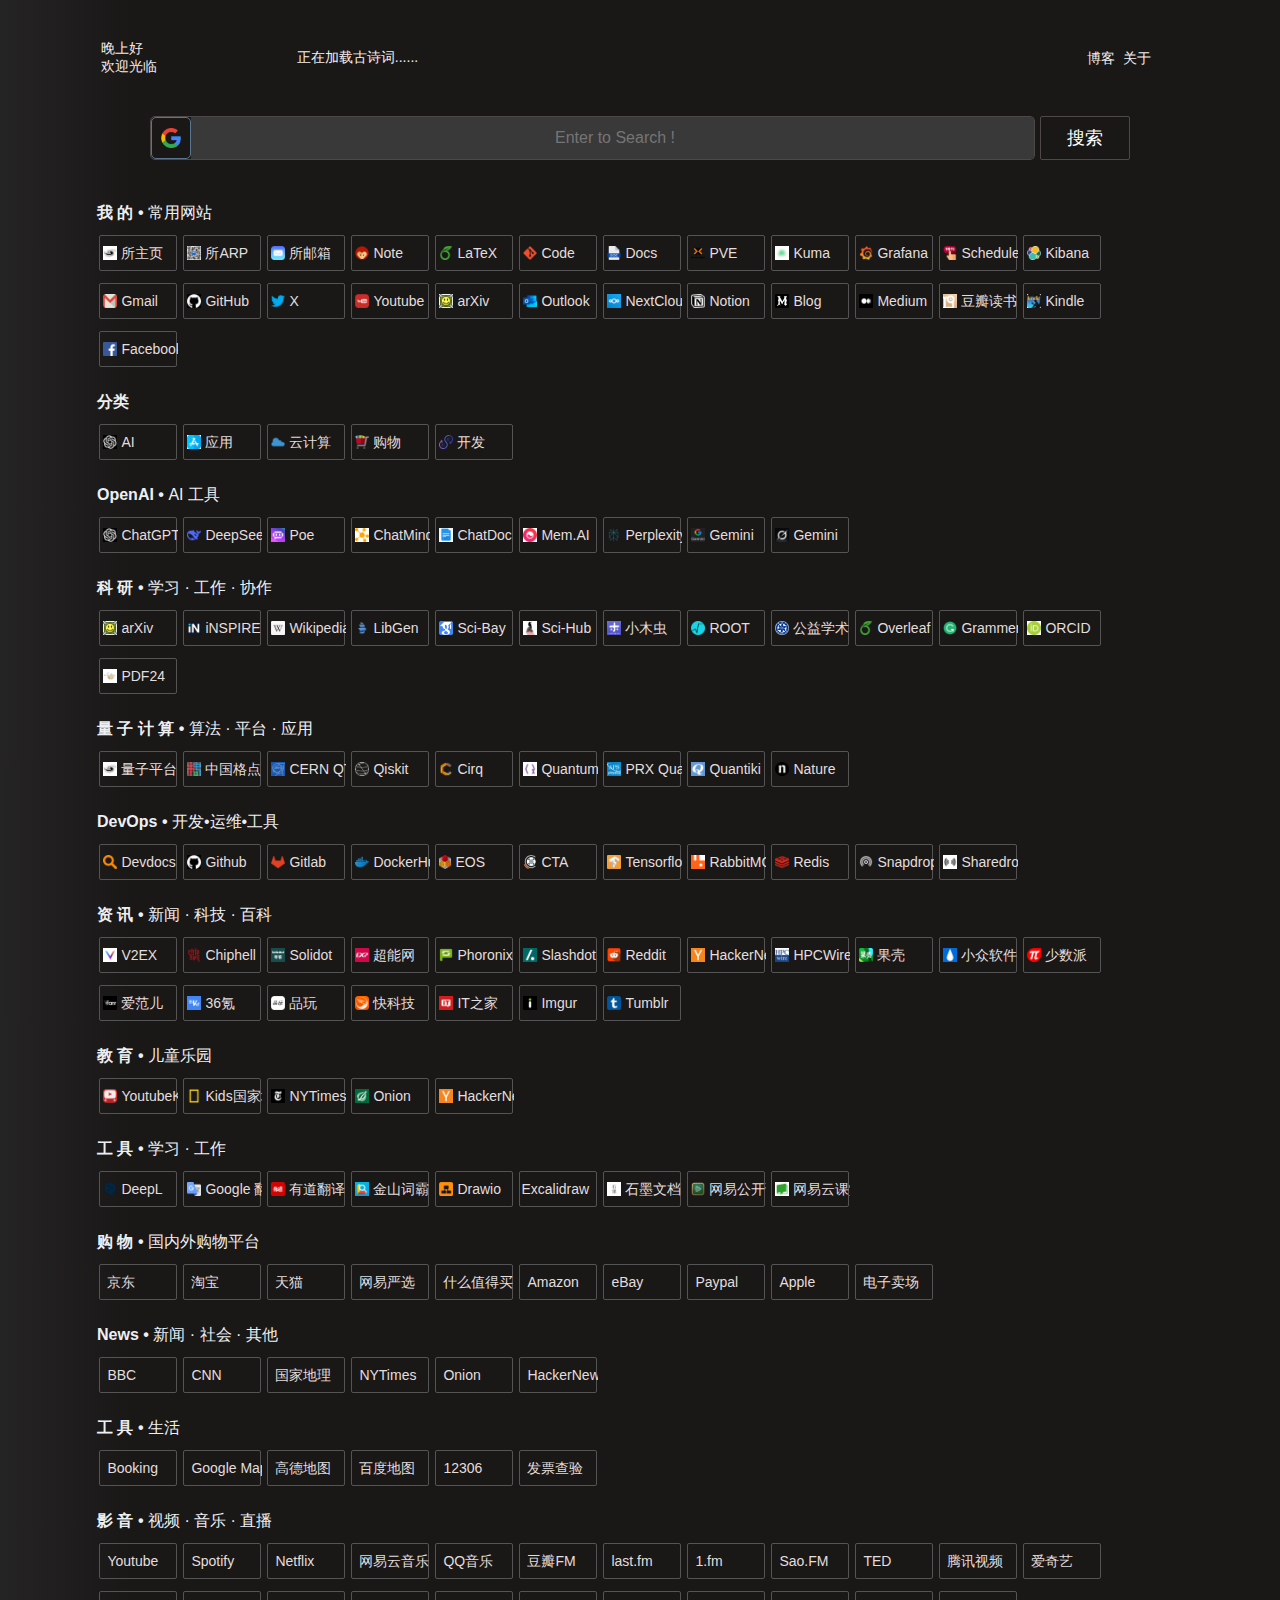
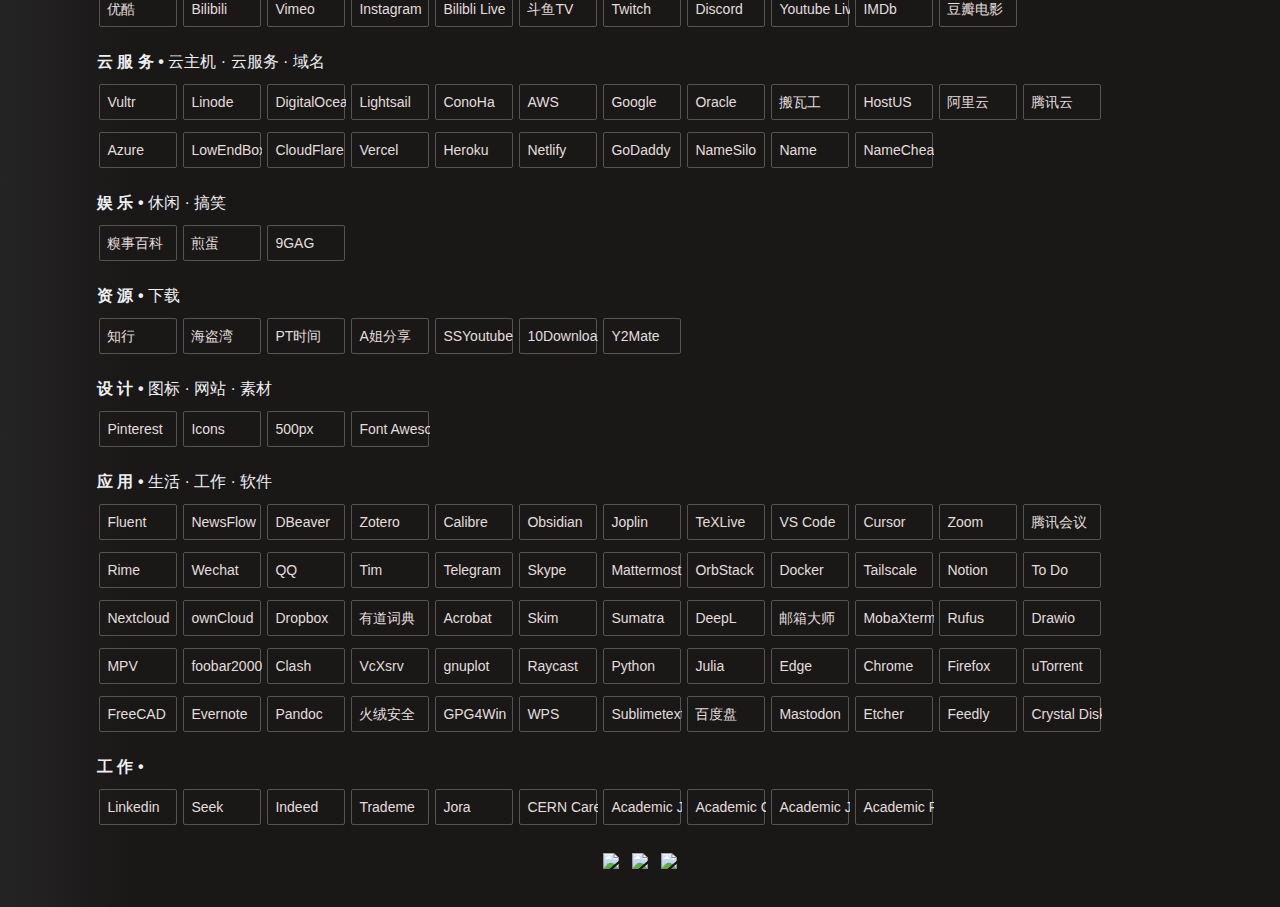
==== commit c2128b9c: "Merge branch 'master' of code:biyujiang/favorite" ====
--- a/index.html
+++ b/index.html
@@ -393,6 +393,7 @@
           <li><a href="//dropbox.com/install" target="_blank"><img class="lazy" loading="lazy" data-src="/img/dropbox.png">Dropbox</a></li>
           <li><a href="//cidian.youdao.com/#/" target="_blank"><img class="lazy" loading="lazy" data-src="/img/youdao.png">有道词典</a></li>
           <li><a href="//www.adobe.com/acrobat/pdf-reader.html" target="_blank"><img class="lazy" loading="lazy" data-src="/img/acrobat.png">Acrobat</a></li>
+          <li><a href="//skim-app.sourceforge.io" target="_blank"><img class="lazy" loading="lazy" data-src="/img/skim.png">Skim</a></li>
           <li><a href="//www.sumatrapdfreader.org/free-pdf-reader" target="_blank"><img class="lazy" loading="lazy" data-src="/img/sumatra.png">Sumatra</a></li>
           <li><a href="//www.deepl.com/zh/app/" target="_blank"><img class="lazy" loading="lazy" data-src="/img/deepl.png">DeepL</a></li>
           <li><a href="//mail.163.com/dashi/" target="_blank"><img class="lazy" loading="lazy" data-src="/img/mail.163.png">邮箱大师</a></li>
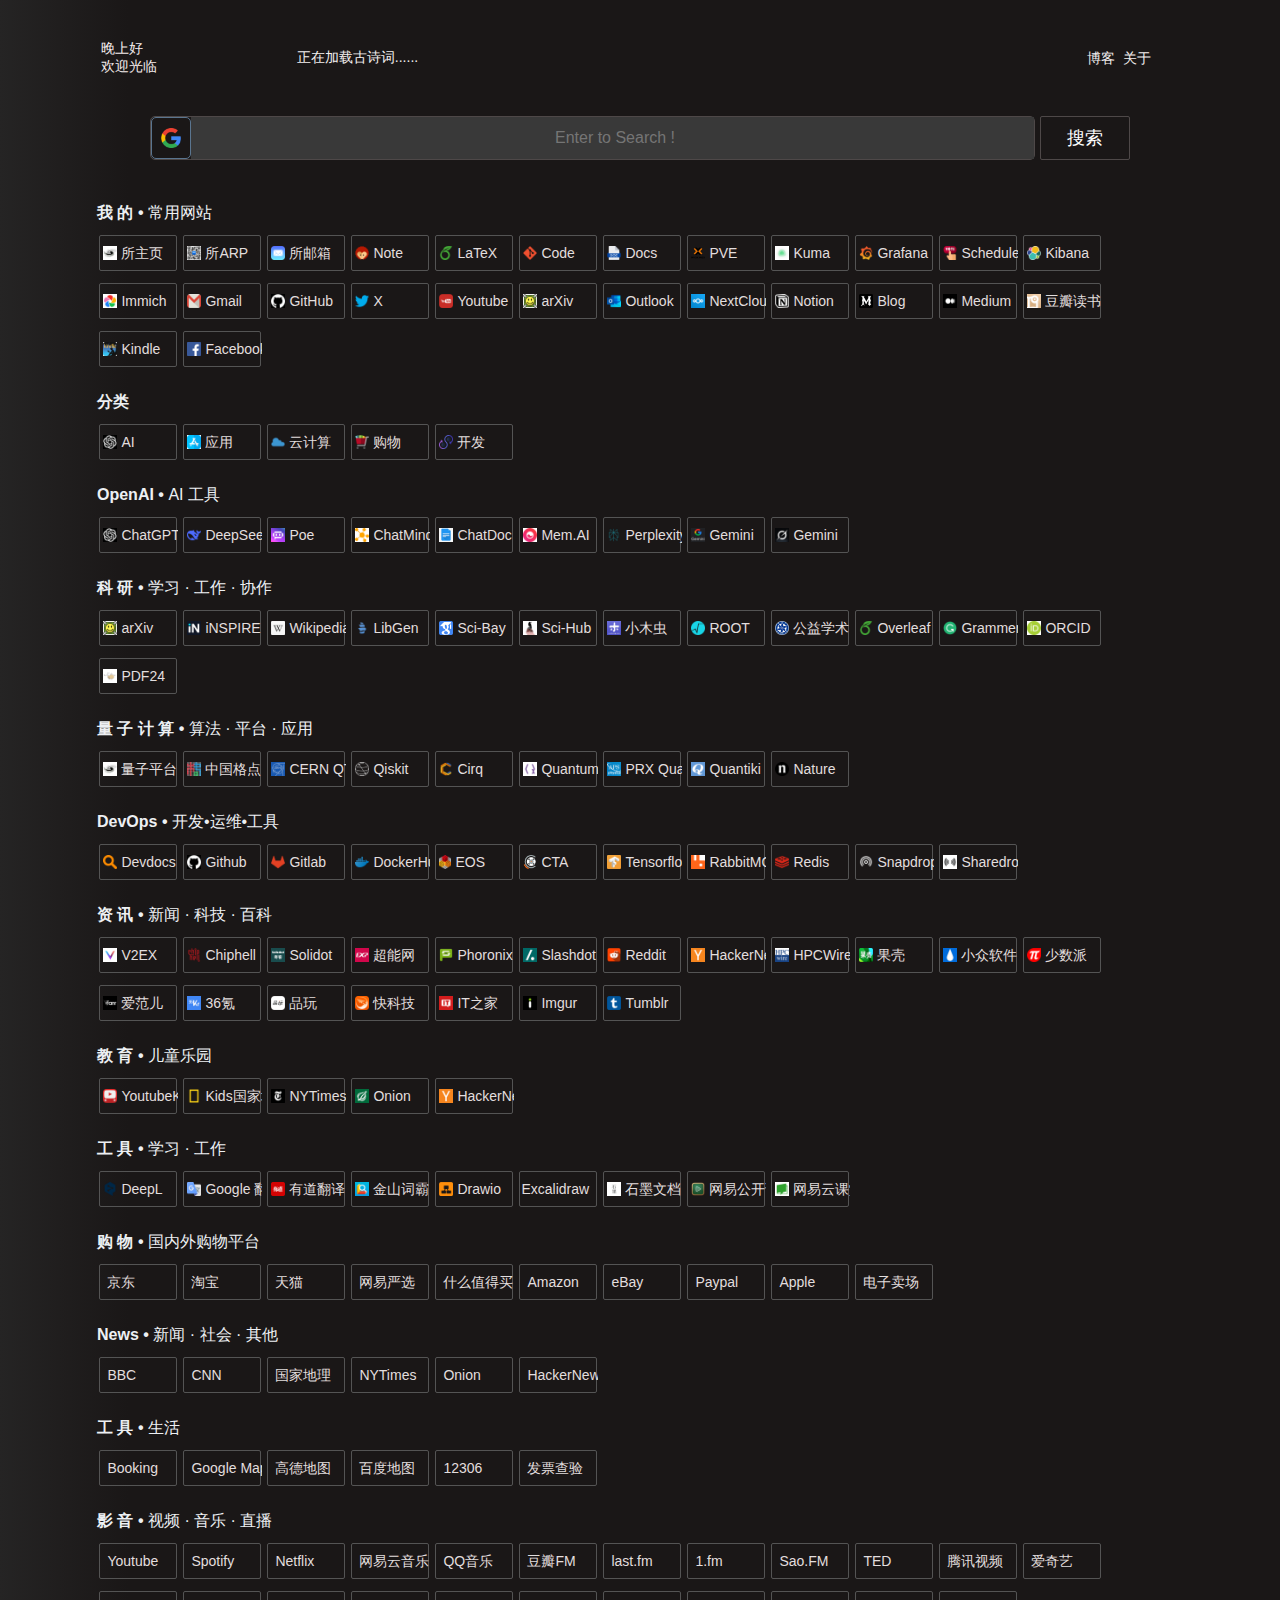
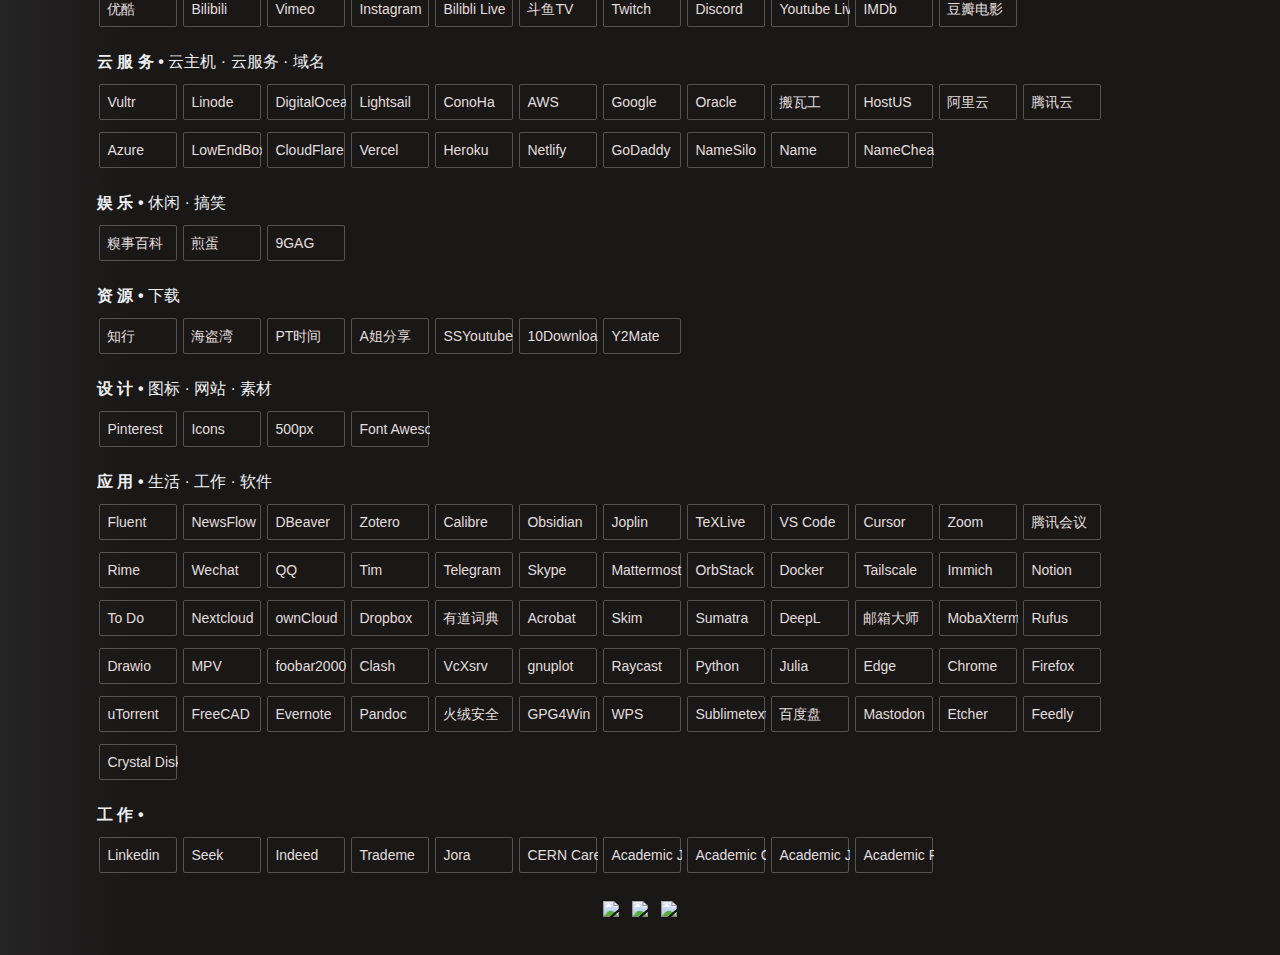
==== commit a452be20: "update immich" ====
--- a/index.html
+++ b/index.html
@@ -103,6 +103,7 @@
           <li><a href="//storage-mon.ihep.ac.cn/" target="_blank"><img class="lazy" loading="lazy" data-src="/img/grafana.png">Grafana</a></li>
           <li><a href="http://schedule.ihep.ac.cn/create" target="_blank"><img class="lazy" loading="lazy" data-src="/img/vote.png">Schedule</a></li>
           <li><a href="//omat-kibana.ihep.ac.cn/app/kibana_overview#/" target="_blank"><img class="lazy" loading="lazy" data-src="/img/kibana.png">Kibana</a></li>
+          <li><a href="//immich.amito.me" target="_blank"><img class="lazy" loading="lazy" data-src="/img/immich.png">Immich</a></li>
           <li><a href="//mail.google.com" target="_blank"><img class="lazy" loading="lazy" data-src="/img/gmail.png">Gmail</a></li>
           <li><a href="//github.com/byujiang" target="_blank"><img class="lazy" loading="lazy" data-src="/img/github.png">GitHub</a></li>
           <li><a href="//twitter.com/" target="_blank"><img class="lazy" loading="lazy" data-src="/img/twitter.png">X</a></li>
@@ -384,8 +385,7 @@
           <li><a href="//orbstack.dev/download" target="_blank"><img class="lazy" loading="lazy" data-src="/img/orbstack.png">OrbStack</a></li>
           <li><a href="//docs.docker.com/get-docker/" target="_blank"><img class="lazy" loading="lazy" data-src="/img/docker.png">Docker</a></li>
           <li><a href="//tailscale.com/download" target="_blank"><img class="lazy" loading="lazy" data-src="/img/tailscale.png">Tailscale</a></li>
-
-          
+          <li><a href="//immich.app" target="_blank"><img class="lazy" loading="lazy" data-src="/img/immich.png">Immich</a></li>
           <li><a href="//notion.so" target="_blank"><img class="lazy" loading="lazy" data-src="/img/notion.png">Notion</a></li>
           <li><a href="//www.microsoft.com/zh-cn/p/microsoft-to-do-lists-tasks-reminders/9nblggh5r558" target="_blank"><img class="lazy" loading="lazy" data-src="/img/todo.png">To Do</a></li>
           <li><a href="//download.nextcloud.com/desktop/releases/" target="_blank"><img class="lazy" loading="lazy" data-src="/img/nextcloud.png">Nextcloud</a></li>
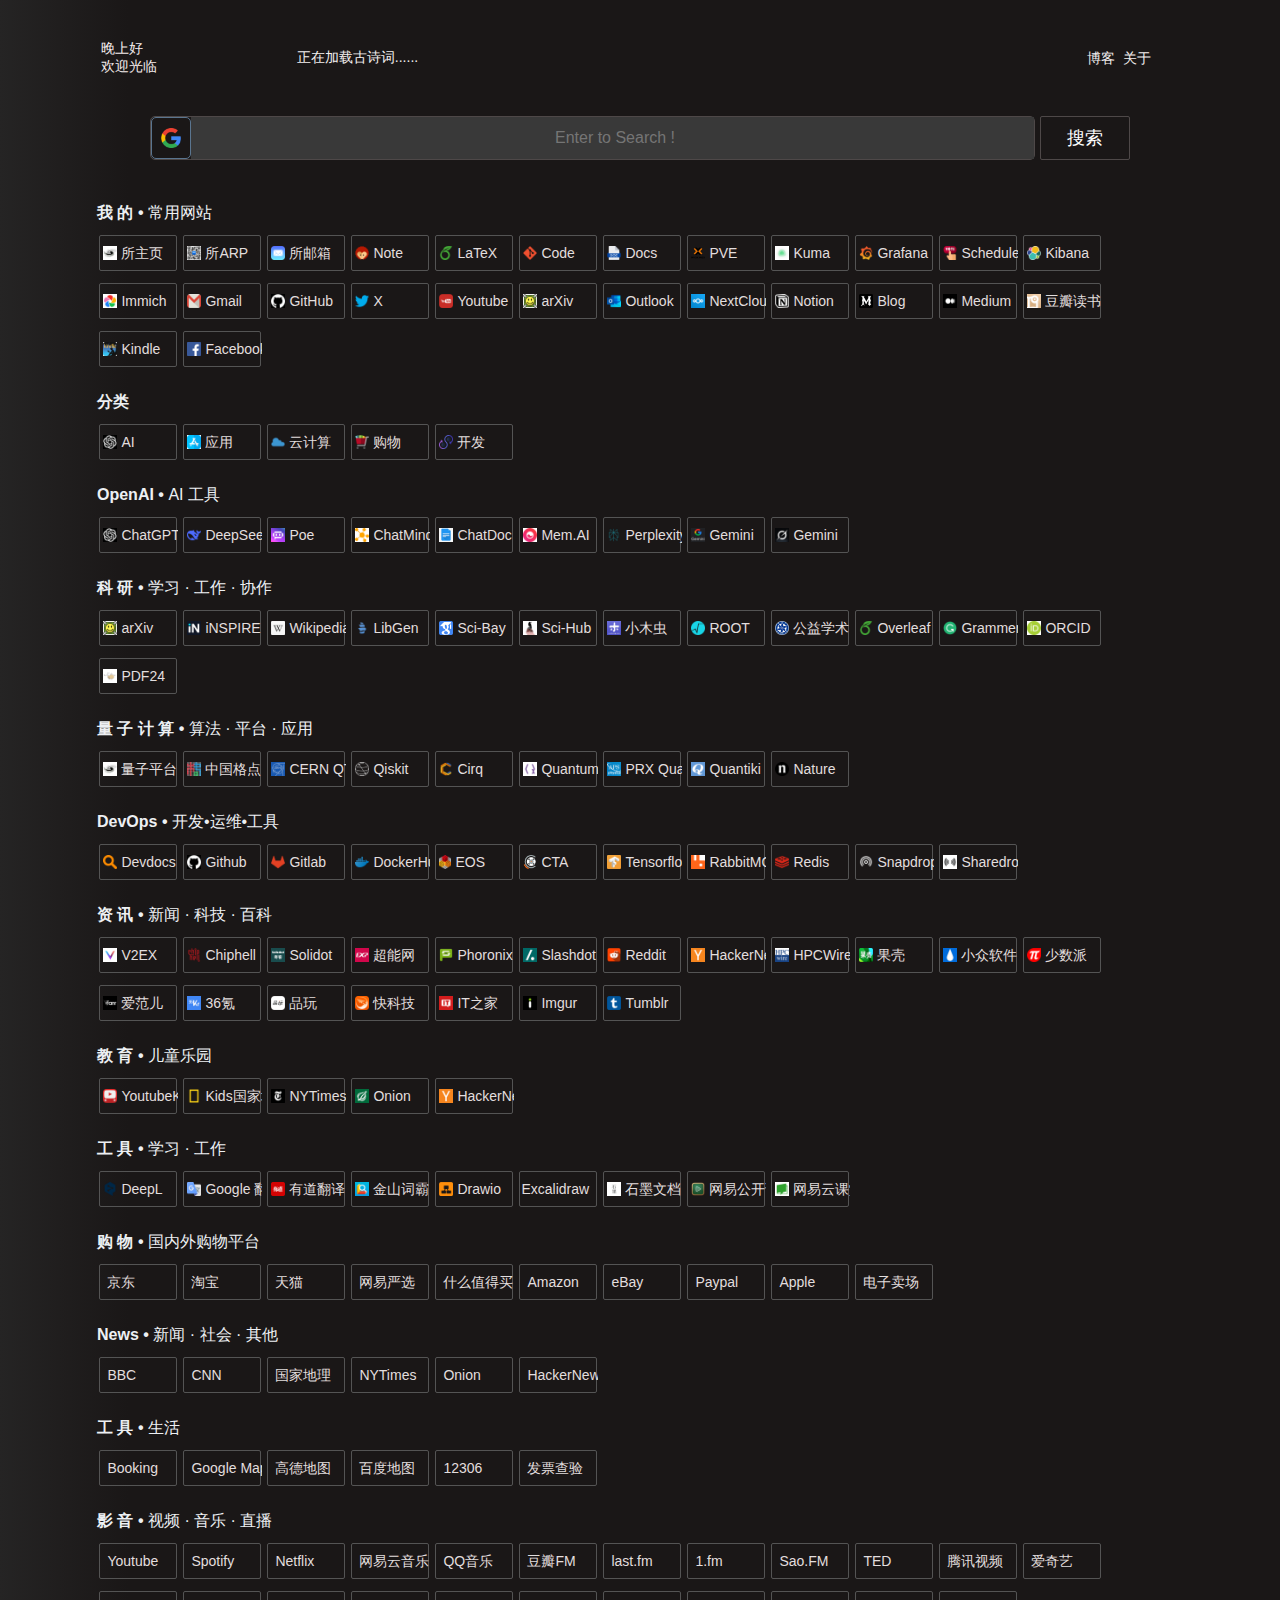
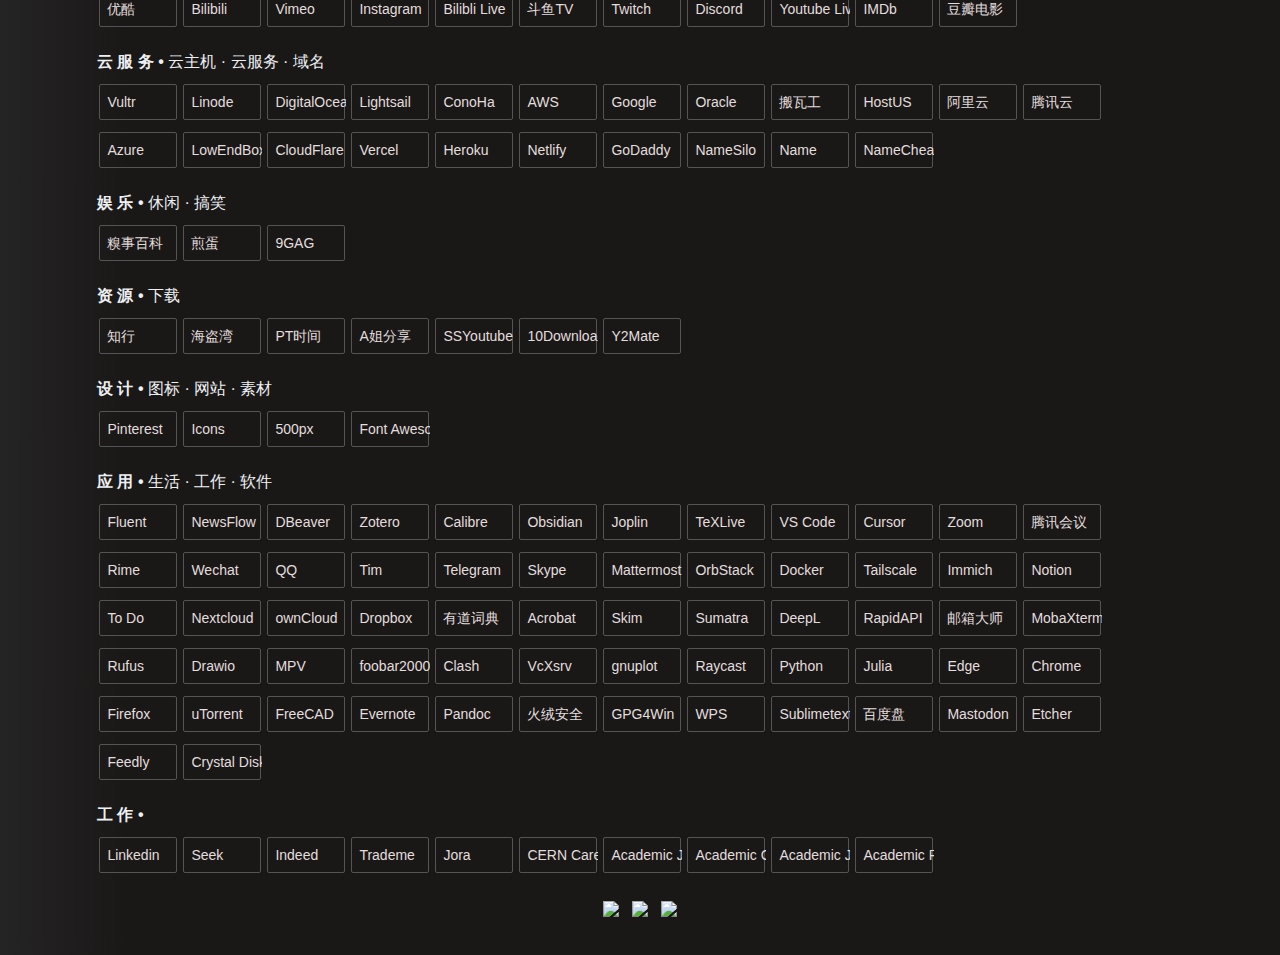
==== commit 8f3783f3: "update rapid" ====
--- a/index.html
+++ b/index.html
@@ -110,7 +110,7 @@
           <li><a href="//www.youtube.com/" target="_blank"><img class="lazy" loading="lazy" data-src="/img/youtube.png">Youtube</a></li>
           <li><a href="//arxiv.org/list/quant-ph/new/" target="_blank"><img class="lazy" loading="lazy" src="/img/arxiv.png">arXiv</a></li>
           <li><a href="//outlook.live.com/owa/" target="_blank"><img class="lazy" loading="lazy" data-src="/img/outlook.png">Outlook</a></li>
-          <li><a href="//box.amito.me" target="_blank"><img class="lazy" loading="lazy" data-src="/img/nextcloud.png">NextCloud</a></li>
+          <li><a href="//Cloud.amito.me" target="_blank"><img class="lazy" loading="lazy" data-src="/img/nextcloud.png">NextCloud</a></li>
           <li><a href="//notion.so" target="_blank"><img class="lazy" loading="lazy" data-src="/img/notion.png">Notion</a></li>
           <li><a href="//blog.amito.me" target="_blank"><img class="lazy" loading="lazy" data-src="/img/amito.png">Blog</a></li>
           <li><a href="//medium.com/@byujiang" target="_blank"><img class="lazy" loading="lazy" data-src="/img/medium.png">Medium</a></li>
@@ -396,6 +396,7 @@
           <li><a href="//skim-app.sourceforge.io" target="_blank"><img class="lazy" loading="lazy" data-src="/img/skim.png">Skim</a></li>
           <li><a href="//www.sumatrapdfreader.org/free-pdf-reader" target="_blank"><img class="lazy" loading="lazy" data-src="/img/sumatra.png">Sumatra</a></li>
           <li><a href="//www.deepl.com/zh/app/" target="_blank"><img class="lazy" loading="lazy" data-src="/img/deepl.png">DeepL</a></li>
+          <li><a href="//paw.cloud" target="_blank"><img class="lazy" loading="lazy" data-src="/img/rapid.png">RapidAPI</a></li>
           <li><a href="//mail.163.com/dashi/" target="_blank"><img class="lazy" loading="lazy" data-src="/img/mail.163.png">邮箱大师</a></li>
           <li><a href="//mobaxterm.mobatek.net/download.html" target="_blank"><img class="lazy" loading="lazy" data-src="/img/mobaxterm.png">MobaXterm</a></li>
           <li><a href="//rufus.ie/downloads/" target="_blank"><img class="lazy" loading="lazy" data-src="/img/rufus.png">Rufus</a></li>
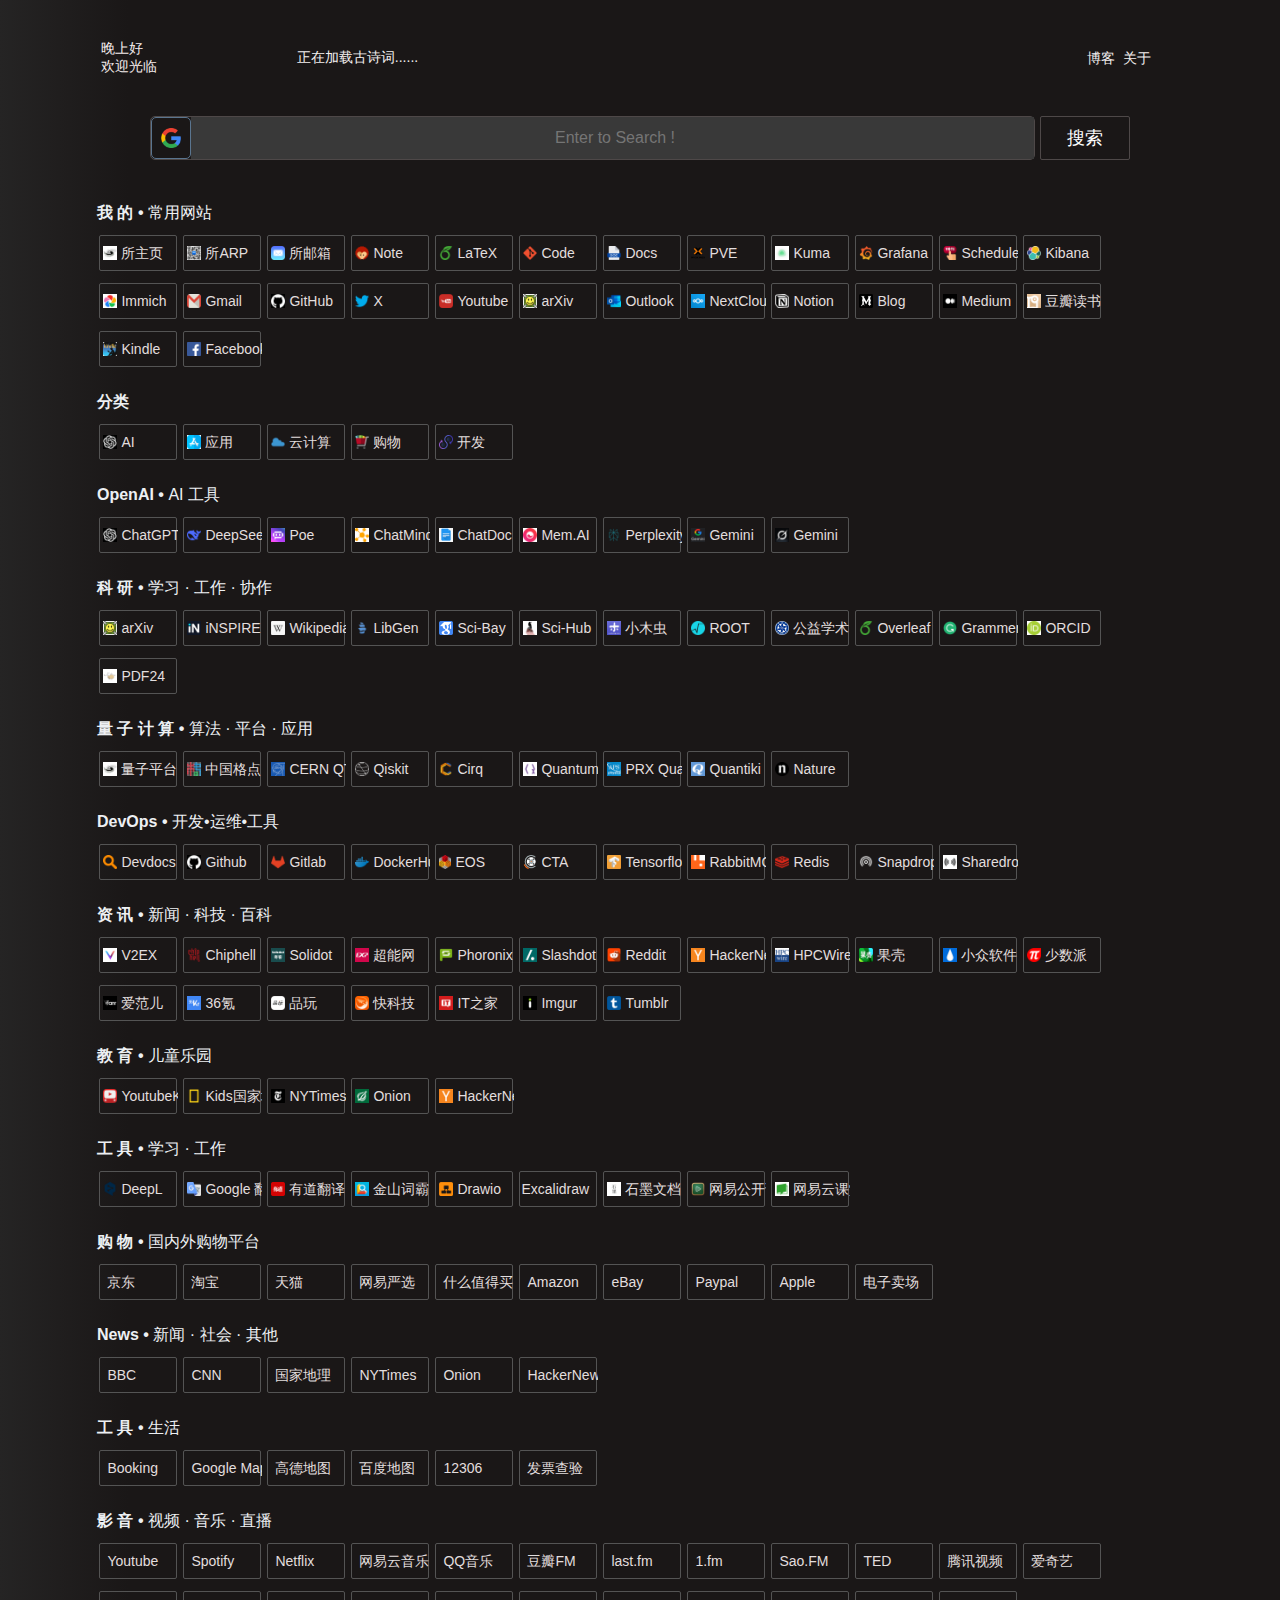
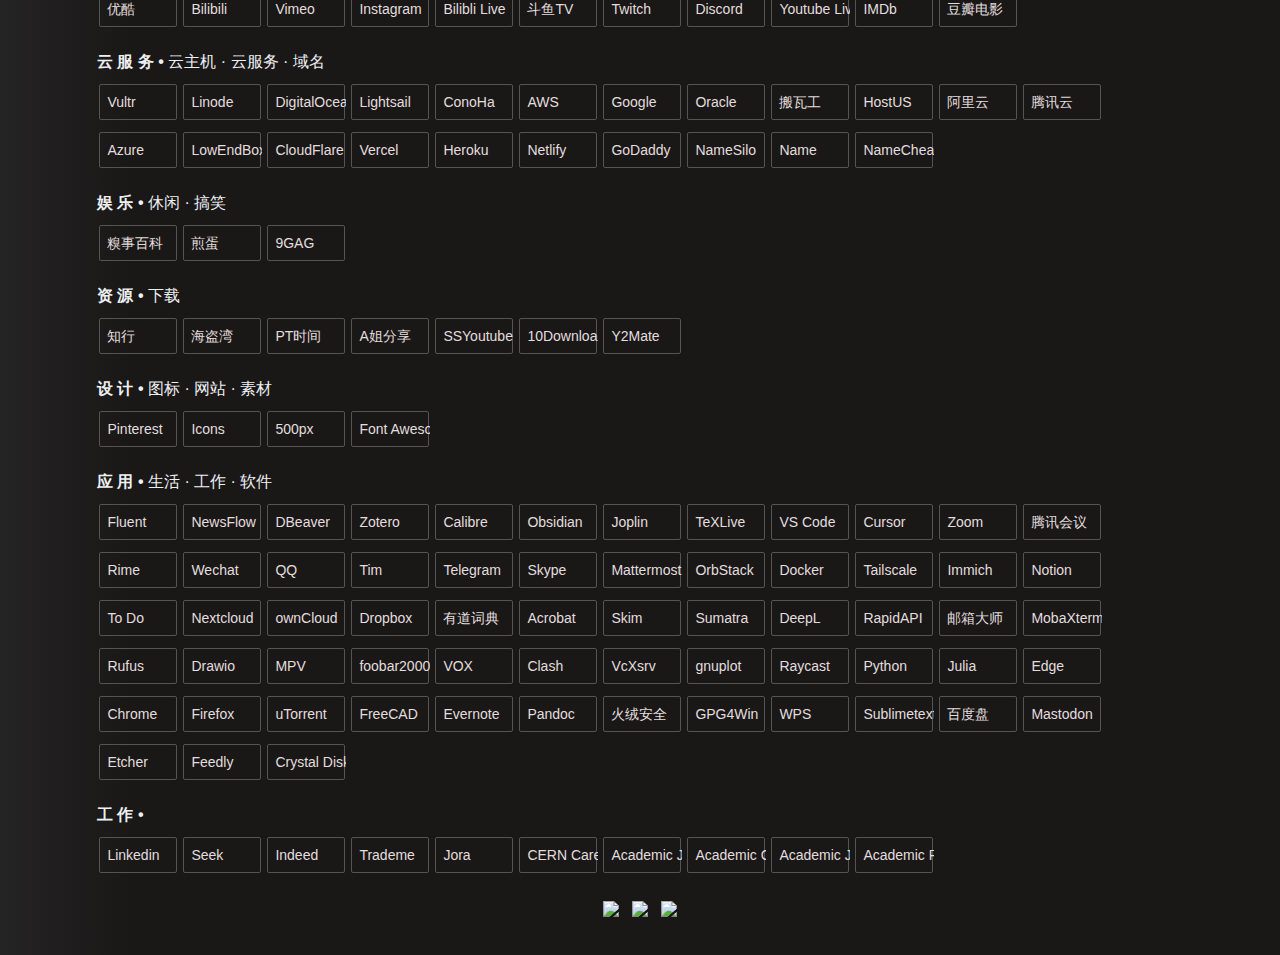
==== commit 891483e4: "update vox" ====
--- a/index.html
+++ b/index.html
@@ -403,6 +403,7 @@
           <li><a href="//github.com/jgraph/drawio-desktop/releases/" target="_blank"><img class="lazy" loading="lazy" data-src="/img/drawio.png">Drawio</a></li>
           <li><a href="//sourceforge.net/projects/mpv-player-windows/files/64bit/" target="_blank"><img class="lazy" loading="lazy" data-src="/img/mpv.png">MPV</a></li>
           <li><a href="//www.foobar2000.org/download" target="_blank"><img class="lazy" loading="lazy" data-src="/img/foobar.png">foobar2000</a></li>
+          <li><a href="//vox.rocks/mac-music-player" target="_blank"><img class="lazy" loading="lazy" data-src="/img/vox.png">VOX</a></li>
           <li><a href="//blog.amito.me/clash/" target="_blank"><img class="lazy" loading="lazy" data-src="/img/clash.png">Clash</a></li>
           <li><a href="//sourceforge.net/projects/vcxsrv/files/vcxsrv/" target="_blank"><img class="lazy" loading="lazy" data-src="/img/vcxsrv.png">VcXsrv</a></li>
           <li><a href="//sourceforge.net/projects/gnuplot/files/gnuplot/" target="_blank"><img class="lazy" loading="lazy" data-src="/img/gnuplot.png">gnuplot</a></li>
@@ -412,7 +413,7 @@
           <li><a href="//www.microsoft.com/en-us/edge" target="_blank"><img class="lazy" loading="lazy" data-src="/img/edge.png">Edge</a></li>
           <li><a href="//www.google.com/chrome" target="_blank"><img class="lazy" loading="lazy" data-src="/img/chrome.png">Chrome</a></li>
           <li><a href="//www.mozilla.org/en-US/firefox/new/" target="_blank"><img class="lazy" loading="lazy" data-src="/img/firefox.png">Firefox</a></li>
-          <li><a href="//www.utorrent.com/?client=utorrent355W" target="_blank"><img class="lazy" loading="lazy" data-src="/img/utorrent.png">uTorrent</a></li>
+          <li><a href="//www.utorrent.com/" target="_blank"><img class="lazy" loading="lazy" data-src="/img/utorrent.png">uTorrent</a></li>
           <li><a href="//www.freecadweb.org/downloads.php" target="_blank"><img class="lazy" loading="lazy" data-src="/img/freecad.png">FreeCAD</a></li>
           <li><a href="//www.evernote.com" target="_blank"><img class="lazy" loading="lazy" data-src="/img/evernote.png">Evernote</a></li>
           <li><a href="//pandoc.org/installing.html" target="_blank"><img class="lazy" loading="lazy" data-src="/img/pandoc.png">Pandoc</a></li>
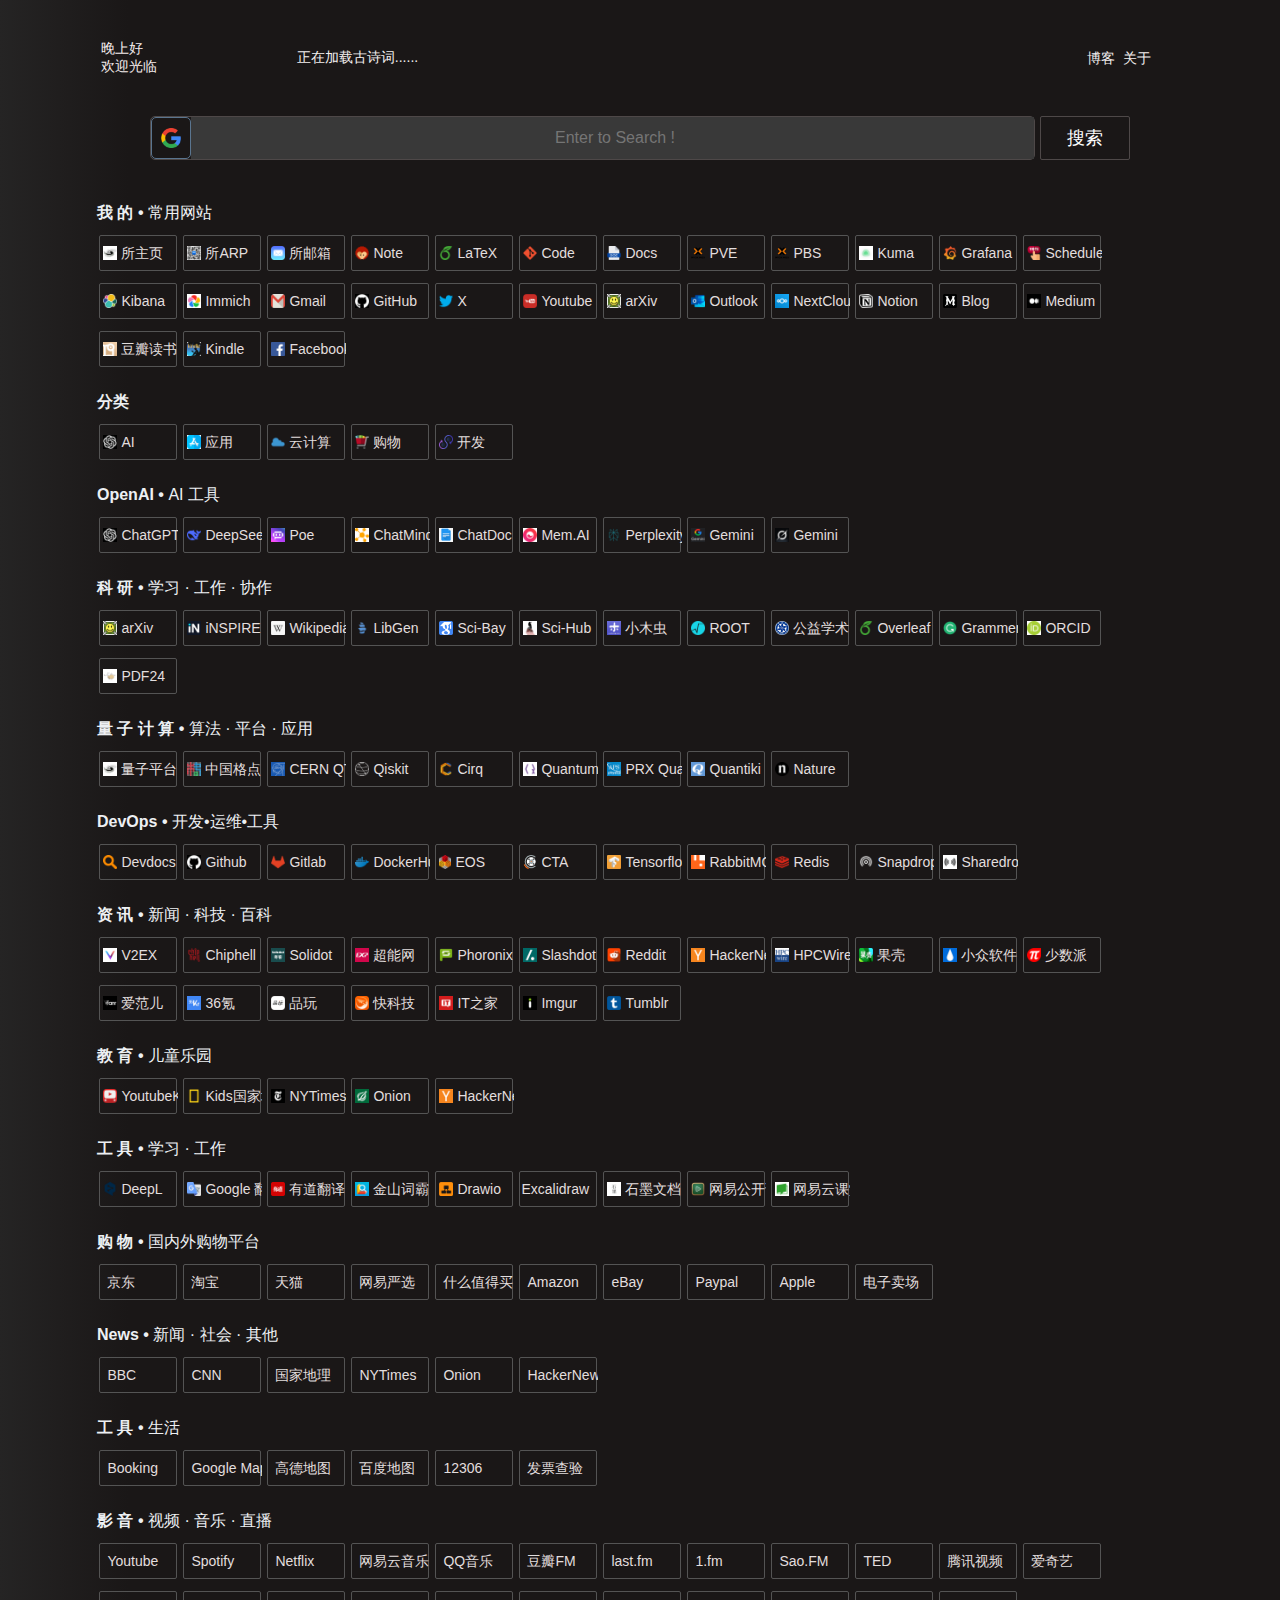
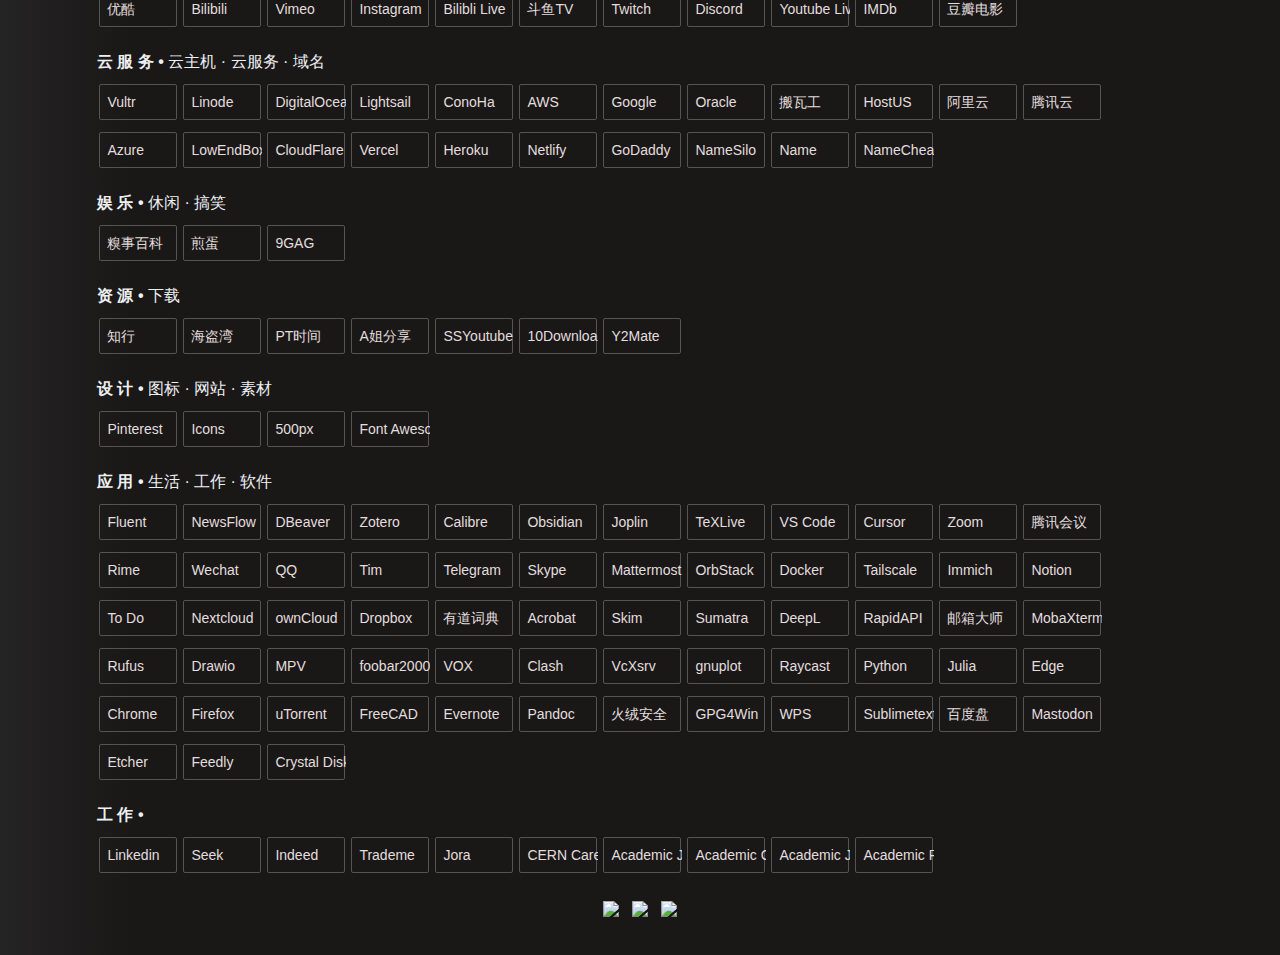
==== commit 6e60087a: "add pbs" ====
--- a/index.html
+++ b/index.html
@@ -99,6 +99,7 @@
           <li><a href="//code.ihep.ac.cn/" target="_blank" title="Gitlab"><img class="lazy" loading="lazy" data-src="/img/code.png">Code</a></li>
           <li><a href="//docs.ihep.ac.cn" target="_blank"><img class="lazy" loading="lazy" data-src="/img/ihep.docs.png">Docs</a></li>
           <li><a href="//pve.ihep.ac.cn/" target="_blank"><img class="lazy" loading="lazy" data-src="/img/pve.png">PVE</a></li>
+          <li><a href="//pbs.ihep.ac.cn/" target="_blank"><img class="lazy" loading="lazy" data-src="/img/pve.png">PBS</a></li>
           <li><a href="//kuma.ihep.ac.cn/" target="_blank"><img class="lazy" loading="lazy" data-src="/img/kuma.png">Kuma</a></li>
           <li><a href="//storage-mon.ihep.ac.cn/" target="_blank"><img class="lazy" loading="lazy" data-src="/img/grafana.png">Grafana</a></li>
           <li><a href="http://schedule.ihep.ac.cn/create" target="_blank"><img class="lazy" loading="lazy" data-src="/img/vote.png">Schedule</a></li>
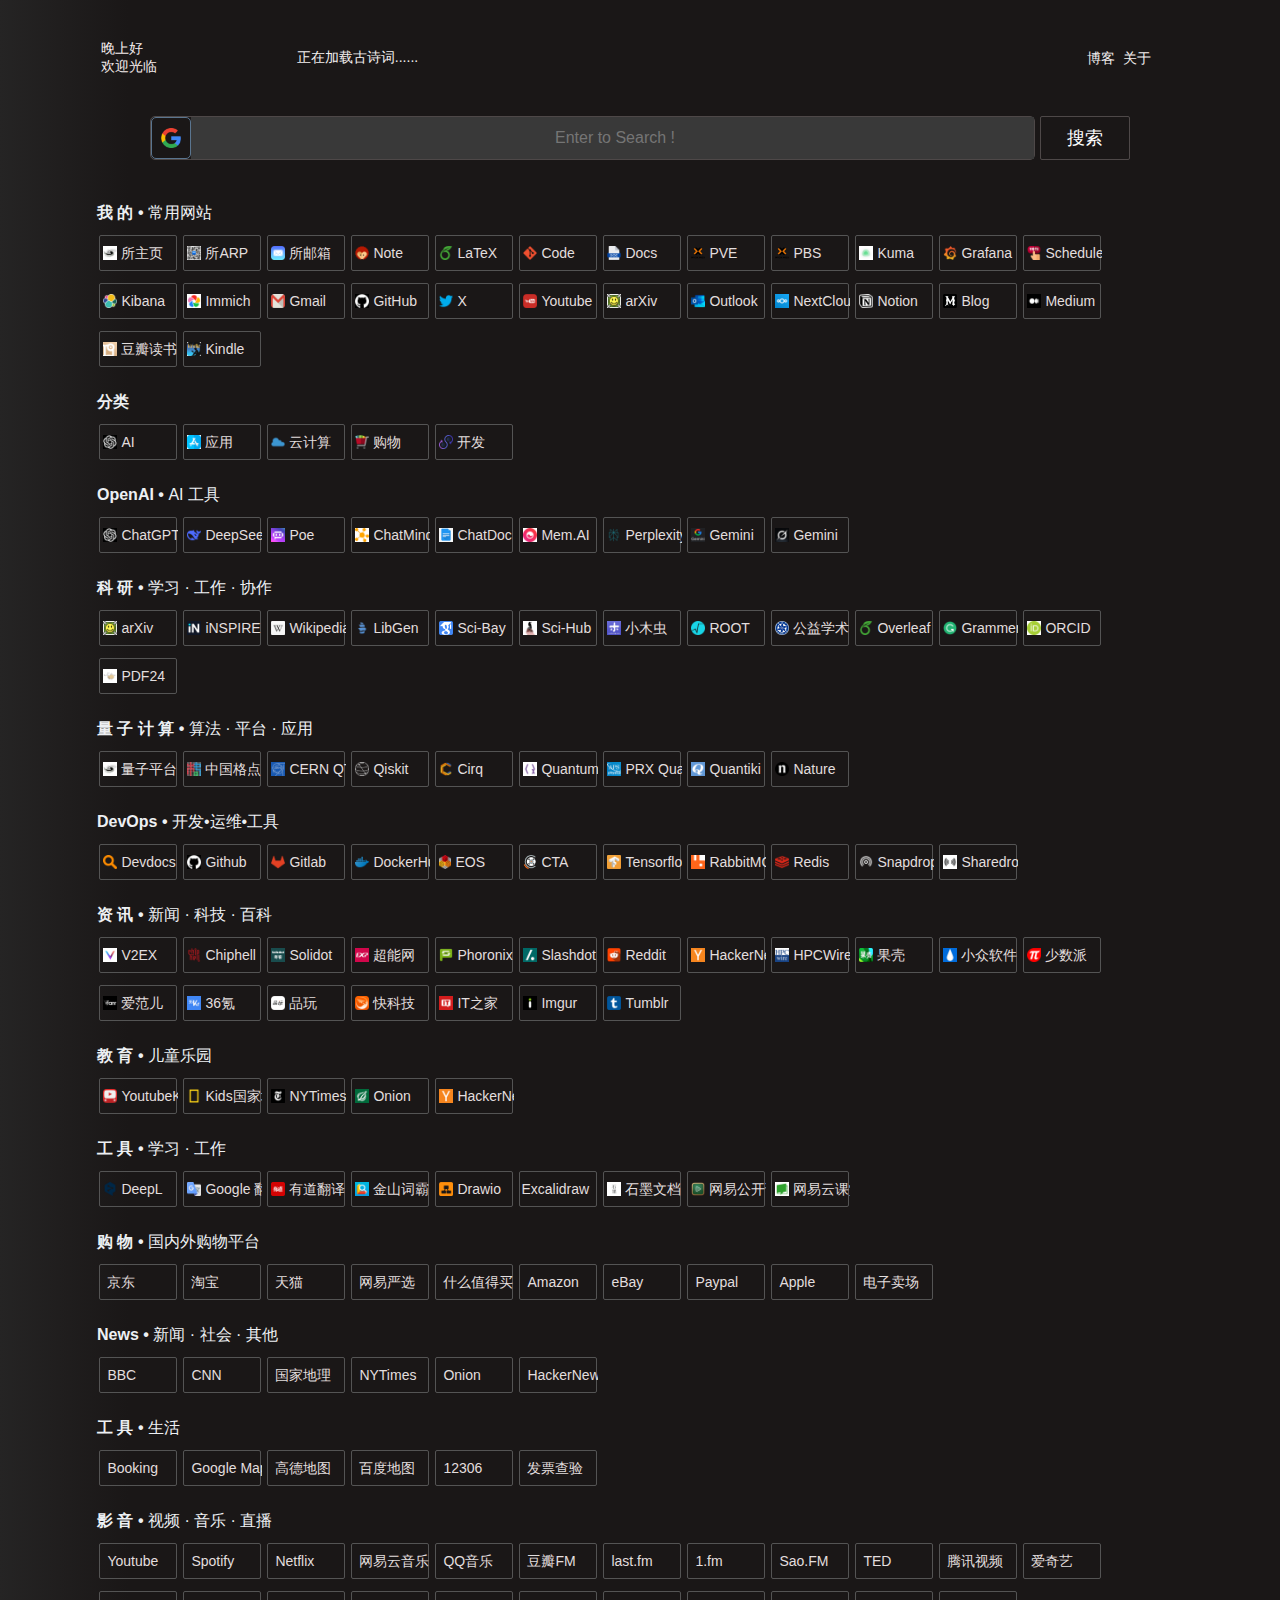
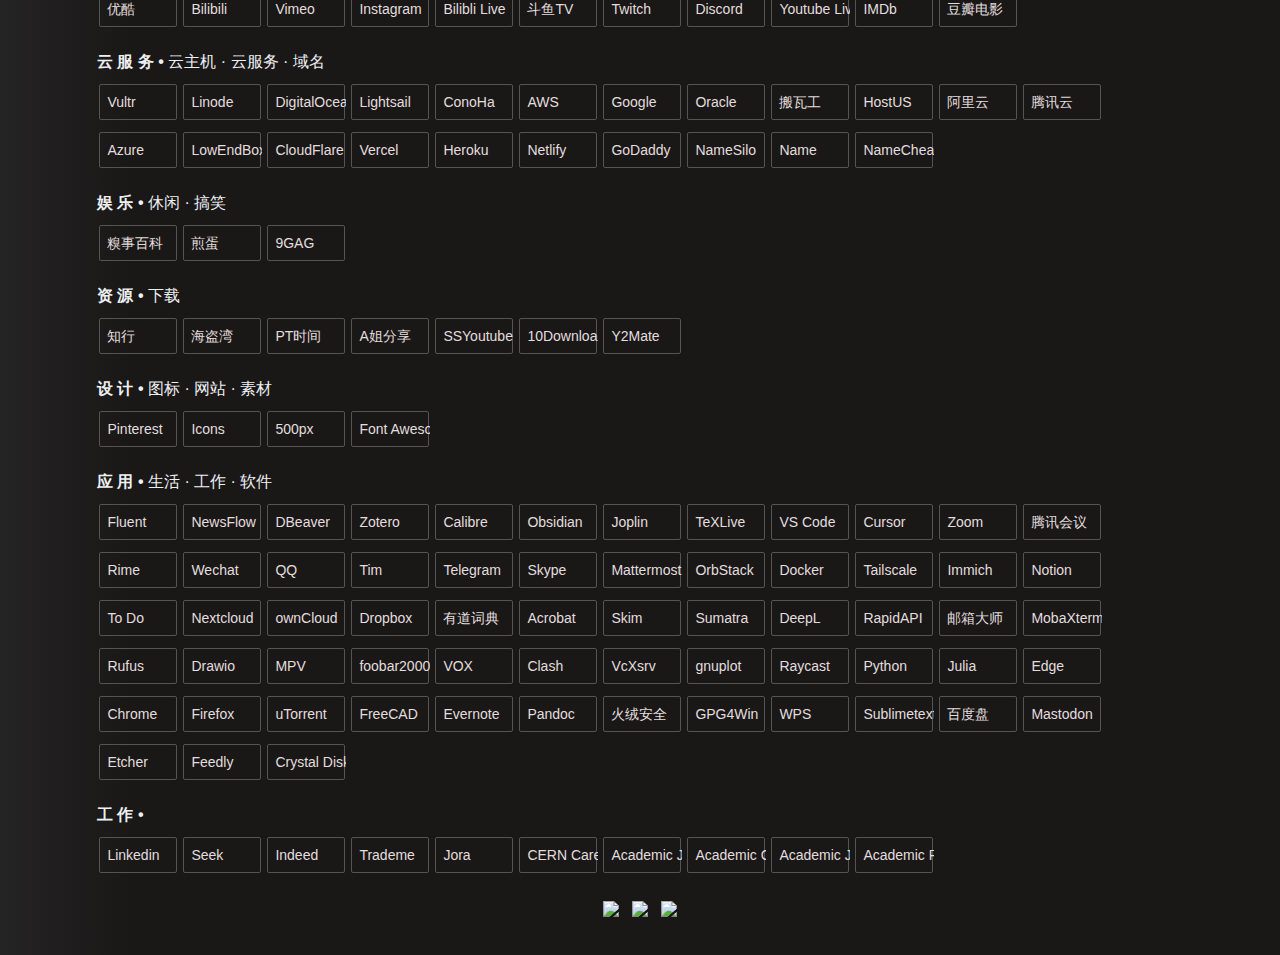
==== commit 8f845d79: "update" ====
--- a/index.html
+++ b/index.html
@@ -99,7 +99,7 @@
           <li><a href="//code.ihep.ac.cn/" target="_blank" title="Gitlab"><img class="lazy" loading="lazy" data-src="/img/code.png">Code</a></li>
           <li><a href="//docs.ihep.ac.cn" target="_blank"><img class="lazy" loading="lazy" data-src="/img/ihep.docs.png">Docs</a></li>
           <li><a href="//pve.ihep.ac.cn/" target="_blank"><img class="lazy" loading="lazy" data-src="/img/pve.png">PVE</a></li>
-          <li><a href="//pbs.ihep.ac.cn/" target="_blank"><img class="lazy" loading="lazy" data-src="/img/pve.png">PBS</a></li>
+          <li><a href="//pbs.ihep.ac.cn:8007/" target="_blank"><img class="lazy" loading="lazy" data-src="/img/pve.png">PBS</a></li>
           <li><a href="//kuma.ihep.ac.cn/" target="_blank"><img class="lazy" loading="lazy" data-src="/img/kuma.png">Kuma</a></li>
           <li><a href="//storage-mon.ihep.ac.cn/" target="_blank"><img class="lazy" loading="lazy" data-src="/img/grafana.png">Grafana</a></li>
           <li><a href="http://schedule.ihep.ac.cn/create" target="_blank"><img class="lazy" loading="lazy" data-src="/img/vote.png">Schedule</a></li>
@@ -111,13 +111,12 @@
           <li><a href="//www.youtube.com/" target="_blank"><img class="lazy" loading="lazy" data-src="/img/youtube.png">Youtube</a></li>
           <li><a href="//arxiv.org/list/quant-ph/new/" target="_blank"><img class="lazy" loading="lazy" src="/img/arxiv.png">arXiv</a></li>
           <li><a href="//outlook.live.com/owa/" target="_blank"><img class="lazy" loading="lazy" data-src="/img/outlook.png">Outlook</a></li>
-          <li><a href="//Cloud.amito.me" target="_blank"><img class="lazy" loading="lazy" data-src="/img/nextcloud.png">NextCloud</a></li>
+          <li><a href="//cloud.amito.me" target="_blank"><img class="lazy" loading="lazy" data-src="/img/nextcloud.png">NextCloud</a></li>
           <li><a href="//notion.so" target="_blank"><img class="lazy" loading="lazy" data-src="/img/notion.png">Notion</a></li>
           <li><a href="//blog.amito.me" target="_blank"><img class="lazy" loading="lazy" data-src="/img/amito.png">Blog</a></li>
           <li><a href="//medium.com/@byujiang" target="_blank"><img class="lazy" loading="lazy" data-src="/img/medium.png">Medium</a></li>
           <li><a href="//book.douban.com/" target="_blank"><img class="lazy" loading="lazy" data-src="/img/book.douban.png">豆瓣读书</a></li>
           <li><a href="//www.amazon.com/sendtokindle" target="_blank"><img class="lazy" loading="lazy" data-src="/img/kindle.png">Kindle</a></li>
-          <li><a href="//www.facebook.com/" target="_blank"><img class="lazy" loading="lazy" data-src="/img/facebook.png">Facebook</a></li>
         </ul>
       </div>
       <div id="news" class="jj-list">
